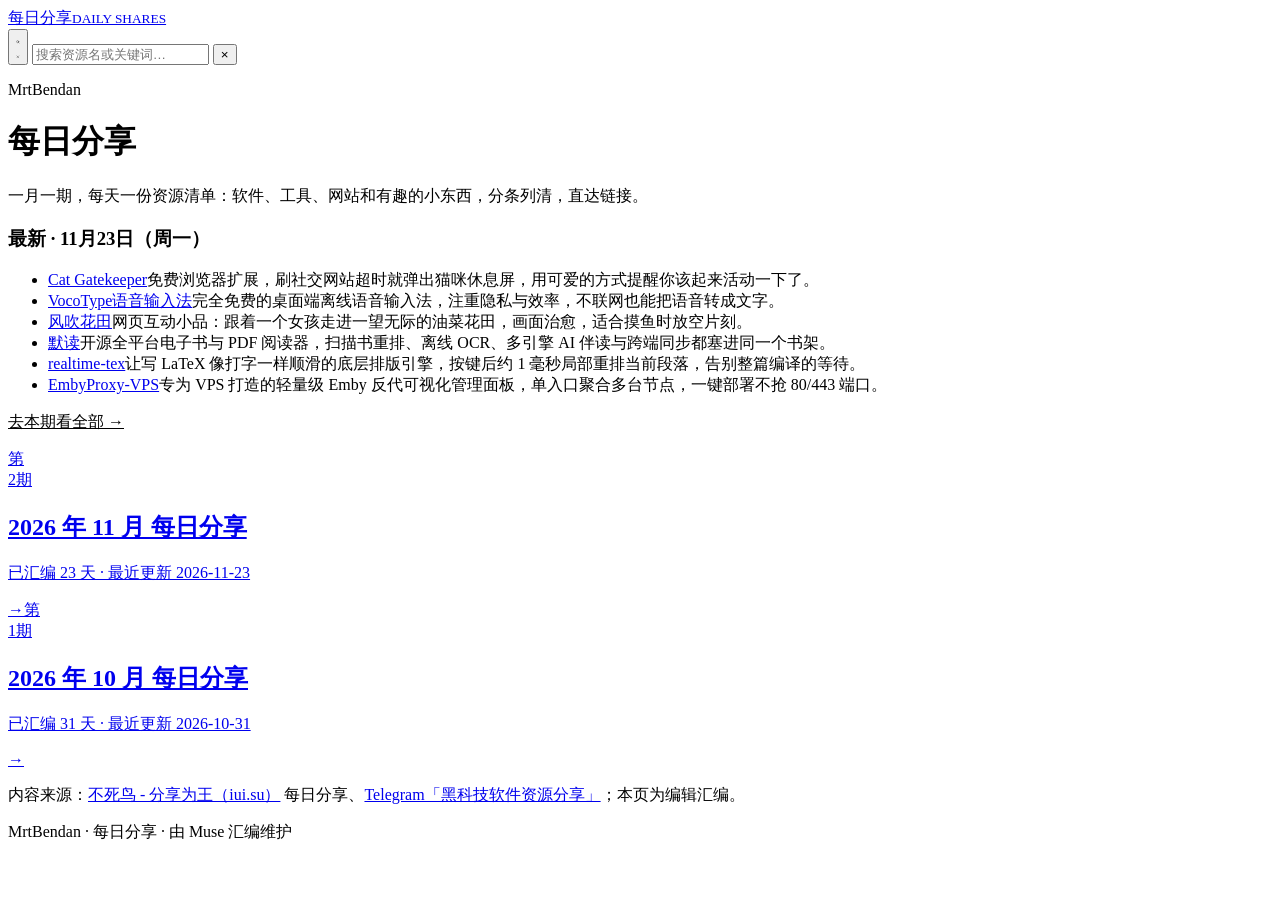
==== index.html @ 7287e479 "site: update index.html" ====
<!DOCTYPE html>
<html lang="zh-CN">
<head>
<meta charset="utf-8">
<meta name="viewport" content="width=device-width, initial-scale=1">
<title>MrtBendan · 每日分享</title>
<link rel="stylesheet" href="/style.css">
</head>
<body>
<header class="topbar">
  <a class="brand" href="/">每日分享<small>DAILY SHARES</small></a>
  
  <div class="searchbox" id="searchbox">
    <button class="search-btn" id="searchBtn" aria-label="搜索">
      <svg class="ic-search" viewBox="0 0 24 24" fill="none" stroke="currentColor" stroke-width="2.2" stroke-linecap="round"><circle cx="11" cy="11" r="7"/><path d="M20 20l-3.8-3.8"/></svg>
      <svg class="ic-close" viewBox="0 0 24 24" fill="none" stroke="currentColor" stroke-width="2.2" stroke-linecap="round"><path d="M6 6l12 12M18 6L6 18"/></svg>
    </button>
    <input id="searchInput" type="text" placeholder="搜索资源名或关键词…" autocomplete="off">
    <button class="search-clear" id="searchClear" aria-label="清空">×</button>
  </div>
  <div class="search-panel" id="searchPanel">
    <p class="search-meta" id="searchMeta"></p>
    <ul class="search-results" id="searchResults"></ul>
    <p class="search-empty" id="searchEmpty" style="display:none"></p>
  </div>

</header>
<main class="wrap">
  <p class="kicker">MrtBendan</p>
  <h1 class="title">每日分享</h1>
  <p class="sub">一月一期，每天一份资源清单：软件、工具、网站和有趣的小东西，分条列清，直达链接。</p>
  <section class="latest"><h3>最新 · 11月23日（周一）</h3><ul class="items"><li><a class="name" href="https://cat-gatekeeper.app/" target="_blank" rel="noopener">Cat Gatekeeper</a><span class="desc">免费浏览器扩展，刷社交网站超时就弹出猫咪休息屏，用可爱的方式提醒你该起来活动一下了。</span></li>
<li><a class="name" href="https://vocotype.com/" target="_blank" rel="noopener">VocoType语音输入法</a><span class="desc">完全免费的桌面端离线语音输入法，注重隐私与效率，不联网也能把语音转成文字。</span></li>
<li><a class="name" href="https://muselabs.co/meadow" target="_blank" rel="noopener">风吹花田</a><span class="desc">网页互动小品：跟着一个女孩走进一望无际的油菜花田，画面治愈，适合摸鱼时放空片刻。</span></li>
<li><a class="name" href="https://github.com/sobranie2406/modureader/releases" target="_blank" rel="noopener">默读</a><span class="desc">开源全平台电子书与 PDF 阅读器，扫描书重排、离线 OCR、多引擎 AI 伴读与跨端同步都塞进同一个书架。</span></li>
<li><a class="name" href="https://github.com/HenryXiaoYang/realtime-tex/releases" target="_blank" rel="noopener">realtime-tex</a><span class="desc">让写 LaTeX 像打字一样顺滑的底层排版引擎，按键后约 1 毫秒局部重排当前段落，告别整篇编译的等待。</span></li>
<li><a class="name" href="https://github.com/MakkaPakka518/EmbyProxy-VPS" target="_blank" rel="noopener">EmbyProxy-VPS</a><span class="desc">专为 VPS 打造的轻量级 Emby 反代可视化管理面板，单入口聚合多台节点，一键部署不抢 80/443 端口。</span></li></ul><p style="margin-top:12px"><a href="/2026-11.html#d20261123" style="color:var(--accent)">去本期看全部 →</a></p></section>
  <div class="issue-list"><a class="issue-card" href="/2026-11.html"><span class="issue-no">第<br>2期</span><span><h2>2026 年 11 月 每日分享</h2><p>已汇编 23 天 · 最近更新 2026-11-23</p></span><span class="go">→</span></a><a class="issue-card" href="/2026-10.html"><span class="issue-no">第<br>1期</span><span><h2>2026 年 10 月 每日分享</h2><p>已汇编 31 天 · 最近更新 2026-10-31</p></span><span class="go">→</span></a></div>
  <footer>
    <p>内容来源：<a href="https://iui.su/" target="_blank" rel="noopener">不死鸟 - 分享为王（iui.su）</a> 每日分享、<a href="https://t.me/kkaifenxiang" target="_blank" rel="noopener">Telegram「黑科技软件资源分享」</a>；本页为编辑汇编。</p>
    <p>MrtBendan · 每日分享 · 由 Muse 汇编维护</p>
  </footer>
</main>
<script src="/search.js" defer></script>
</body>
</html>
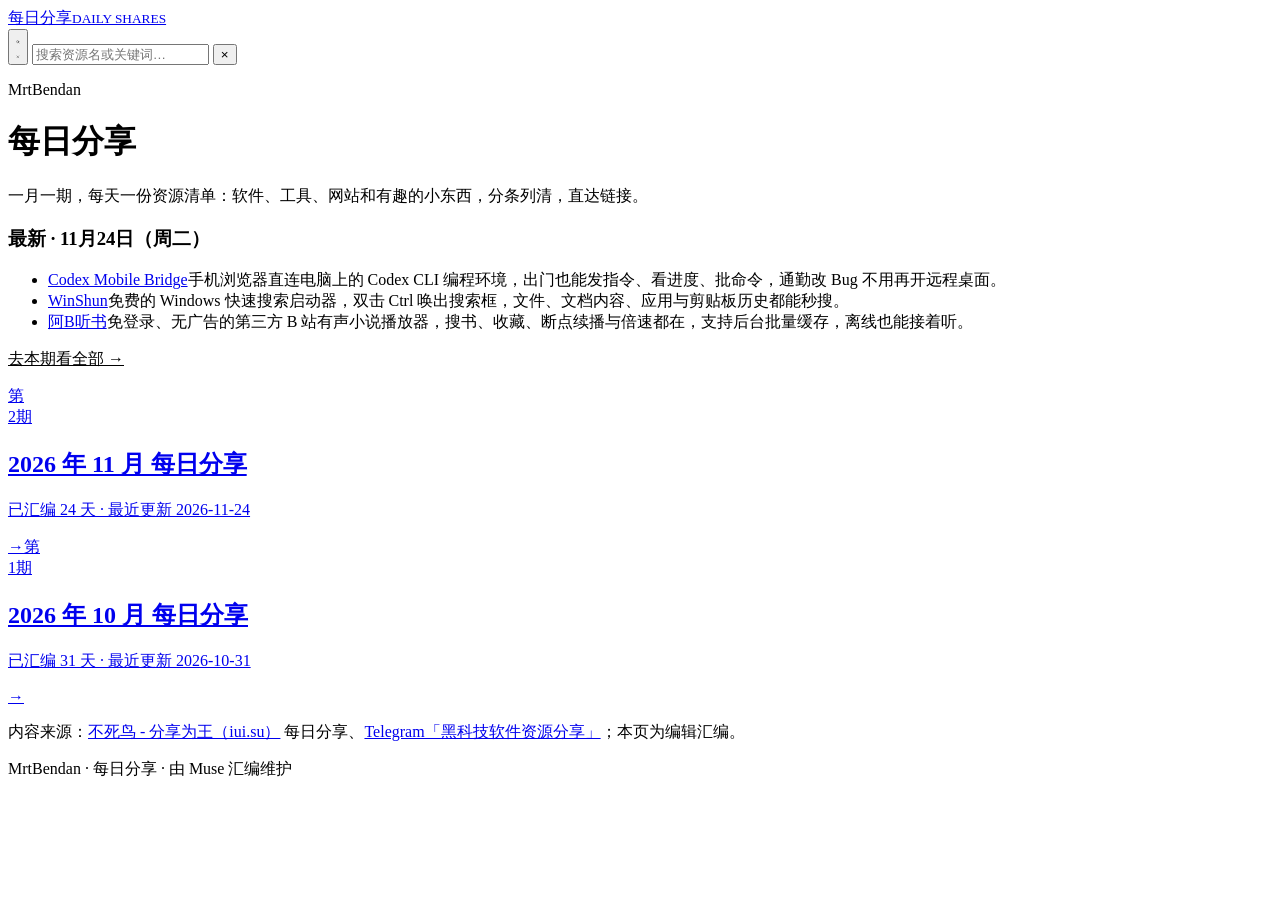
==== commit 4a876153: "site: update index.html" ====
--- a/index.html
+++ b/index.html
@@ -29,13 +29,10 @@
   <p class="kicker">MrtBendan</p>
   <h1 class="title">每日分享</h1>
   <p class="sub">一月一期，每天一份资源清单：软件、工具、网站和有趣的小东西，分条列清，直达链接。</p>
-  <section class="latest"><h3>最新 · 11月23日（周一）</h3><ul class="items"><li><a class="name" href="https://cat-gatekeeper.app/" target="_blank" rel="noopener">Cat Gatekeeper</a><span class="desc">免费浏览器扩展，刷社交网站超时就弹出猫咪休息屏，用可爱的方式提醒你该起来活动一下了。</span></li>
-<li><a class="name" href="https://vocotype.com/" target="_blank" rel="noopener">VocoType语音输入法</a><span class="desc">完全免费的桌面端离线语音输入法，注重隐私与效率，不联网也能把语音转成文字。</span></li>
-<li><a class="name" href="https://muselabs.co/meadow" target="_blank" rel="noopener">风吹花田</a><span class="desc">网页互动小品：跟着一个女孩走进一望无际的油菜花田，画面治愈，适合摸鱼时放空片刻。</span></li>
-<li><a class="name" href="https://github.com/sobranie2406/modureader/releases" target="_blank" rel="noopener">默读</a><span class="desc">开源全平台电子书与 PDF 阅读器，扫描书重排、离线 OCR、多引擎 AI 伴读与跨端同步都塞进同一个书架。</span></li>
-<li><a class="name" href="https://github.com/HenryXiaoYang/realtime-tex/releases" target="_blank" rel="noopener">realtime-tex</a><span class="desc">让写 LaTeX 像打字一样顺滑的底层排版引擎，按键后约 1 毫秒局部重排当前段落，告别整篇编译的等待。</span></li>
-<li><a class="name" href="https://github.com/MakkaPakka518/EmbyProxy-VPS" target="_blank" rel="noopener">EmbyProxy-VPS</a><span class="desc">专为 VPS 打造的轻量级 Emby 反代可视化管理面板，单入口聚合多台节点，一键部署不抢 80/443 端口。</span></li></ul><p style="margin-top:12px"><a href="/2026-11.html#d20261123" style="color:var(--accent)">去本期看全部 →</a></p></section>
-  <div class="issue-list"><a class="issue-card" href="/2026-11.html"><span class="issue-no">第<br>2期</span><span><h2>2026 年 11 月 每日分享</h2><p>已汇编 23 天 · 最近更新 2026-11-23</p></span><span class="go">→</span></a><a class="issue-card" href="/2026-10.html"><span class="issue-no">第<br>1期</span><span><h2>2026 年 10 月 每日分享</h2><p>已汇编 31 天 · 最近更新 2026-10-31</p></span><span class="go">→</span></a></div>
+  <section class="latest"><h3>最新 · 11月24日（周二）</h3><ul class="items"><li><a class="name" href="https://github.com/try2love/codex-mobile-bridge/releases" target="_blank" rel="noopener">Codex Mobile Bridge</a><span class="desc">手机浏览器直连电脑上的 Codex CLI 编程环境，出门也能发指令、看进度、批命令，通勤改 Bug 不用再开远程桌面。</span></li>
+<li><a class="name" href="https://github.com/LingCore/WinShun/releases" target="_blank" rel="noopener">WinShun</a><span class="desc">免费的 Windows 快速搜索启动器，双击 Ctrl 唤出搜索框，文件、文档内容、应用与剪贴板历史都能秒搜。</span></li>
+<li><a class="name" href="https://github.com/fengqiao57/abts/releases" target="_blank" rel="noopener">阿B听书</a><span class="desc">免登录、无广告的第三方 B 站有声小说播放器，搜书、收藏、断点续播与倍速都在，支持后台批量缓存，离线也能接着听。</span></li></ul><p style="margin-top:12px"><a href="/2026-11.html#d20261124" style="color:var(--accent)">去本期看全部 →</a></p></section>
+  <div class="issue-list"><a class="issue-card" href="/2026-11.html"><span class="issue-no">第<br>2期</span><span><h2>2026 年 11 月 每日分享</h2><p>已汇编 24 天 · 最近更新 2026-11-24</p></span><span class="go">→</span></a><a class="issue-card" href="/2026-10.html"><span class="issue-no">第<br>1期</span><span><h2>2026 年 10 月 每日分享</h2><p>已汇编 31 天 · 最近更新 2026-10-31</p></span><span class="go">→</span></a></div>
   <footer>
     <p>内容来源：<a href="https://iui.su/" target="_blank" rel="noopener">不死鸟 - 分享为王（iui.su）</a> 每日分享、<a href="https://t.me/kkaifenxiang" target="_blank" rel="noopener">Telegram「黑科技软件资源分享」</a>；本页为编辑汇编。</p>
     <p>MrtBendan · 每日分享 · 由 Muse 汇编维护</p>
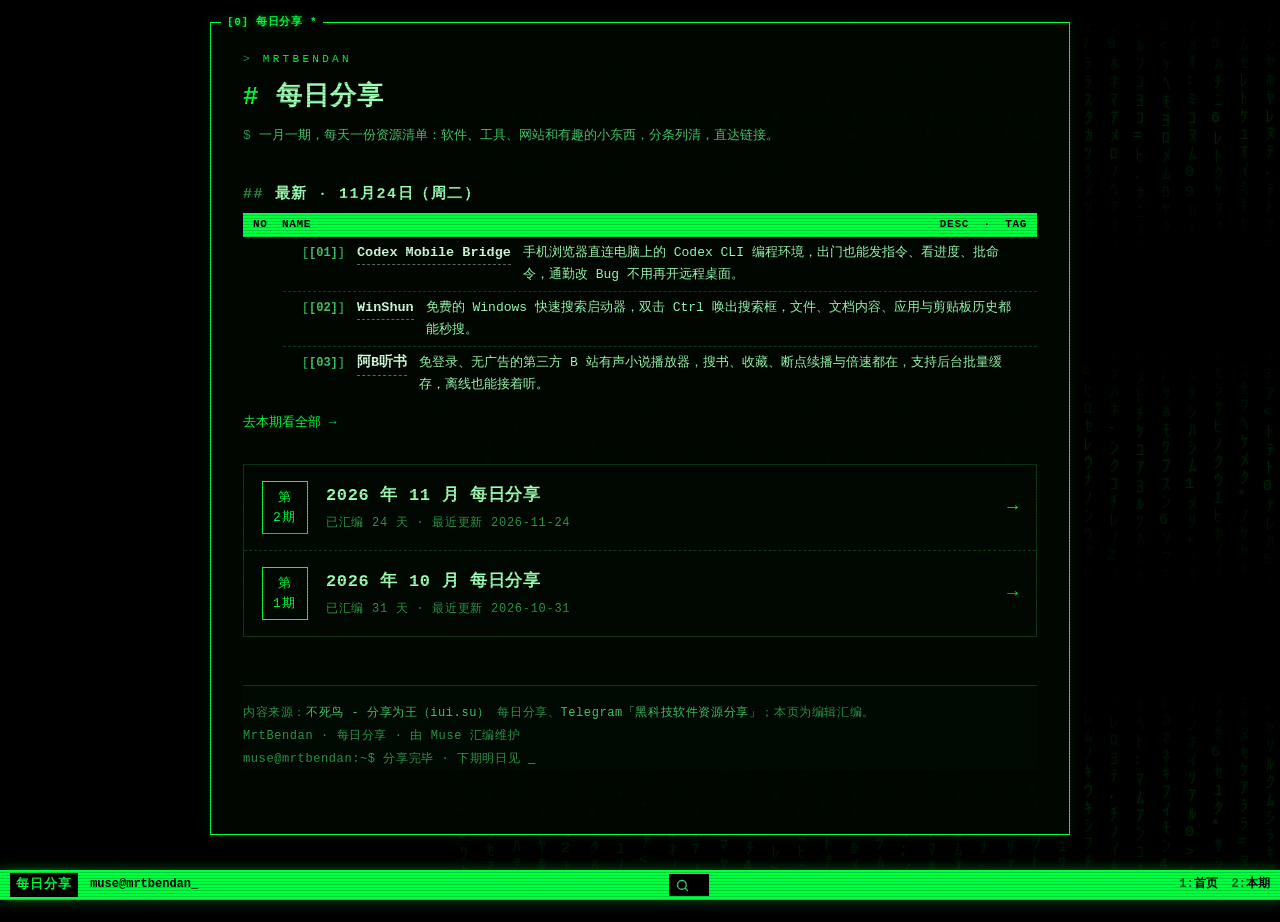
==== commit f20cdf5d: "site: update index.html" ====
--- a/index.html
+++ b/index.html
@@ -8,7 +8,8 @@
 </head>
 <body>
 <header class="topbar">
-  <a class="brand" href="/">每日分享<small>DAILY SHARES</small></a>
+  <a class="brand" href="/">每日分享</a>
+  <span class="who">muse@mrtbendan<i class="cursor">_</i></span>
   
   <div class="searchbox" id="searchbox">
     <button class="search-btn" id="searchBtn" aria-label="搜索">
@@ -24,18 +25,20 @@
     <p class="search-empty" id="searchEmpty" style="display:none"></p>
   </div>
 
+  <nav class="wins"><a href="/"><span class="n">1:</span>首页</a><a href="/2026-11.html"><span class="n">2:</span>本期</a></nav>
 </header>
 <main class="wrap">
   <p class="kicker">MrtBendan</p>
   <h1 class="title">每日分享</h1>
   <p class="sub">一月一期，每天一份资源清单：软件、工具、网站和有趣的小东西，分条列清，直达链接。</p>
-  <section class="latest"><h3>最新 · 11月24日（周二）</h3><ul class="items"><li><a class="name" href="https://github.com/try2love/codex-mobile-bridge/releases" target="_blank" rel="noopener">Codex Mobile Bridge</a><span class="desc">手机浏览器直连电脑上的 Codex CLI 编程环境，出门也能发指令、看进度、批命令，通勤改 Bug 不用再开远程桌面。</span></li>
-<li><a class="name" href="https://github.com/LingCore/WinShun/releases" target="_blank" rel="noopener">WinShun</a><span class="desc">免费的 Windows 快速搜索启动器，双击 Ctrl 唤出搜索框，文件、文档内容、应用与剪贴板历史都能秒搜。</span></li>
-<li><a class="name" href="https://github.com/fengqiao57/abts/releases" target="_blank" rel="noopener">阿B听书</a><span class="desc">免登录、无广告的第三方 B 站有声小说播放器，搜书、收藏、断点续播与倍速都在，支持后台批量缓存，离线也能接着听。</span></li></ul><p style="margin-top:12px"><a href="/2026-11.html#d20261124" style="color:var(--accent)">去本期看全部 →</a></p></section>
+  <section class="latest"><h3>最新 · 11月24日（周二）</h3><div class="items-head"><span>NO&nbsp;&nbsp;NAME</span><span>DESC&nbsp;&nbsp;·&nbsp;&nbsp;TAG</span></div><ul class="items"><li><span class="idx">[01]</span><span class="cell"><a class="name" href="https://github.com/try2love/codex-mobile-bridge/releases" target="_blank" rel="noopener">Codex Mobile Bridge</a><span class="desc">手机浏览器直连电脑上的 Codex CLI 编程环境，出门也能发指令、看进度、批命令，通勤改 Bug 不用再开远程桌面。</span></span></li>
+<li><span class="idx">[02]</span><span class="cell"><a class="name" href="https://github.com/LingCore/WinShun/releases" target="_blank" rel="noopener">WinShun</a><span class="desc">免费的 Windows 快速搜索启动器，双击 Ctrl 唤出搜索框，文件、文档内容、应用与剪贴板历史都能秒搜。</span></span></li>
+<li><span class="idx">[03]</span><span class="cell"><a class="name" href="https://github.com/fengqiao57/abts/releases" target="_blank" rel="noopener">阿B听书</a><span class="desc">免登录、无广告的第三方 B 站有声小说播放器，搜书、收藏、断点续播与倍速都在，支持后台批量缓存，离线也能接着听。</span></span></li></ul><p style="margin-top:12px"><a href="/2026-11.html#d20261124" style="color:var(--accent)">去本期看全部 →</a></p></section>
   <div class="issue-list"><a class="issue-card" href="/2026-11.html"><span class="issue-no">第<br>2期</span><span><h2>2026 年 11 月 每日分享</h2><p>已汇编 24 天 · 最近更新 2026-11-24</p></span><span class="go">→</span></a><a class="issue-card" href="/2026-10.html"><span class="issue-no">第<br>1期</span><span><h2>2026 年 10 月 每日分享</h2><p>已汇编 31 天 · 最近更新 2026-10-31</p></span><span class="go">→</span></a></div>
   <footer>
     <p>内容来源：<a href="https://iui.su/" target="_blank" rel="noopener">不死鸟 - 分享为王（iui.su）</a> 每日分享、<a href="https://t.me/kkaifenxiang" target="_blank" rel="noopener">Telegram「黑科技软件资源分享」</a>；本页为编辑汇编。</p>
     <p>MrtBendan · 每日分享 · 由 Muse 汇编维护</p>
+    <p class="logline">muse@mrtbendan:~$ 分享完毕 · 下期明日见 <i class="cursor">_</i></p>
   </footer>
 </main>
 <script src="/search.js" defer></script>
--- a/style.css
+++ b/style.css
@@ -0,0 +1,257 @@
+/* MrtBendan 每日分享 · Matrix TUI 风格
+   2026-11-24 改版。灵感来源：V2EX Theme Hub 的 Matrix TUI 主题（greycodee, v1.0.0）——
+   纯黑画布、单色磷光绿、纯 CSS 数字雨、htop 式单行列表、tmux 窗格与底部状态栏。
+   本文件为本站原创重写，仅复用其配色与表现手法；旧版样式备份在 backups/style-before-matrix-20261124.css。 */
+:root{
+  color-scheme:dark;
+  --mono:"JetBrains Mono","Cascadia Mono","SF Mono","Fira Code",Menlo,Consolas,
+    "Sarasa Mono SC","Noto Sans Mono CJK SC","PingFang SC","Hiragino Sans GB","Microsoft YaHei",monospace;
+  --canvas:#000000; --surface:rgba(0,8,2,.9); --fill:#021208; --hover:#04230e;
+  --line:#0c3a19; --control:#17692f; --pane:#0f5a26;
+  --ink:#9dffb4; --muted:#45c86a; --dim:#2c9a4c; --accent:#00ff41;
+  --cyan:#d4ffdf; --magenta:#39e75f; --red:#b6ffc8; --on-accent:#000000;
+  --solid:#000a03; --glow:0 0 6px rgba(0,255,65,.55); --radius:0;
+}
+*{margin:0;box-sizing:border-box}
+html{scroll-behavior:smooth;background:#000}
+body{
+  font-family:var(--mono); font-size:13px; line-height:1.6; color:var(--ink);
+  font-variant-ligatures:none; -webkit-font-smoothing:antialiased;
+  background:transparent; min-height:100vh; padding-bottom:34px;
+}
+body :is(input,textarea,select,button){font-family:var(--mono)}
+a{color:var(--ink);text-decoration:none}
+a:hover{color:var(--accent)}
+::selection{background:var(--accent);color:var(--on-accent)}
+::-webkit-scrollbar{width:10px;height:10px}
+::-webkit-scrollbar-track{background:#000}
+::-webkit-scrollbar-thumb{background:var(--control)}
+*{scrollbar-color:var(--control) #000}
+
+/* —— 数字雨：固定字形场 + 下落的亮度遮罩（纯 CSS）—— */
+html::before{
+  content:"ﾝｱｼﾔﾎﾔﾚﾇﾃ.ﾃﾄｱ=8ｿﾕﾊﾎｷ3ｱ<ﾄﾃﾄ0ﾅﾚﾊ5ﾖｾﾆ<ﾇﾈｴ+ﾔﾘﾙｸﾑｼﾗｷﾌﾛﾎｽﾑｾﾚﾄｹﾕｵｲﾐｷﾔｼｵﾄﾁﾛ:ﾅｺﾓﾌﾍｹﾒﾀ*ﾉｹﾔｻ7ｴﾕﾛﾕﾎﾖｹﾇｾｹｱﾗﾗ=ﾇｳﾇﾔ5ﾊﾁﾆ6ﾚﾄｸｹﾇﾀｲﾚﾎﾌﾐｺｵｾｼｻﾋﾉｸｳｴﾋｶｲｲﾖﾚ+ｺｵﾔｶﾀｻ6ｾﾕﾀ*ｻｼｲｼﾅﾒｵ:ﾐｺﾇﾑ09ﾊｷﾄ+ﾗﾖﾓｵｸｼﾅｼﾊｼﾑ1ﾒﾘ+ﾉｻﾅﾛｿﾝ0ｲﾓﾝﾈｲﾘｱﾙ0>ｷﾌﾀ5<ｹﾍﾓﾖﾛﾒﾑﾛﾔﾀﾘ-ﾐﾄﾒｶﾚ;ｻﾎﾓﾜﾌｽﾝ6ｿﾌﾖｵｳﾄｲﾃﾅﾚｶﾈﾈｷﾌｲﾓﾝ4ﾄﾜ+ﾙｿｺﾖｺ=ﾋ.ﾈﾆﾊﾀﾓﾗﾗ+ｸ>ﾒﾄﾁｹｺｱﾖﾙﾂﾊ:ﾀﾚｾ5ｹｷﾔｾﾍﾄ:ﾏﾑｱﾝｺﾈﾖﾗﾆ9ﾎﾈﾏｱﾒﾛﾉﾍｱｶｺﾐ>ﾁ;ﾒﾎｹﾊﾈ-ﾝｸｺﾁﾚﾉZﾒﾃｽｶｼ.ﾖﾐﾚﾛﾖﾃ.ﾁﾉｲﾎﾚｵﾓ7ﾗﾗｽﾀｶﾂﾗﾒﾂﾌｹﾛﾃﾁﾑﾀﾚ8ﾋﾛｾﾚｳﾅﾉﾝｳﾀﾚ:ﾉｻ8ﾝｸﾋﾚﾑﾉｷｳｷｼﾌﾁﾌﾓﾃｿﾝ<ｵﾀｽｳｻﾉﾊ3ﾍﾚﾘｷｻﾒﾎ7ｶﾇ6ﾂ>ﾛﾅﾊﾑﾓﾛﾕﾏｼｵﾊﾙﾈﾝﾀﾝﾇﾘﾕﾊﾕﾜｽﾂﾑﾗﾅｸ4ﾁﾎｹﾗﾃﾃﾌﾛﾎﾎﾙﾍﾒｿ1ﾄﾝﾛﾗﾊｺﾆﾅｳｽｸﾁﾍﾉﾕﾂﾉﾝﾂｸZﾝ8ｵﾔｿﾄﾓﾜﾃﾐﾅｹｶｷ5ｶﾆﾋﾅｺｶﾑｹｼﾀﾓﾇｹｵﾐﾖﾇ9<ﾑﾆ74ｵﾑﾕｿﾏﾂﾄｱｻｸﾖ7ｳｶﾘﾘｱｽﾋｸﾇﾑ9ﾈﾕﾘｹｺﾎﾔﾛｸｷｽ36ｾﾘ*ｸﾈﾖﾙﾒﾈﾉﾇﾝﾁﾜｴﾚZﾂﾈﾎｽﾗﾋﾎ7ｳﾃﾊﾅ-ｺﾝﾙﾘﾛﾜﾝﾑｷﾇｳ*ｸﾁｵ;ｺｼ+ﾋｾﾐZ-ﾓﾏｻｺｹﾍﾊｾｶ0ｱﾗﾎｲ:ﾗｾｵｽﾄｷﾝﾕﾑｵﾏﾑﾉｺｽﾘｾﾃ8ﾃｱﾏﾏﾒﾏ5ﾙﾊ-ﾓﾂﾘﾏﾁﾎﾗﾍ>ﾌﾇｶｷﾍﾜﾔｲﾅﾏ>+ﾀﾄｺ7ﾉﾍﾄﾏﾎﾅｶﾅｾｱ=ﾕﾓﾒ3+ｿﾑｳｶﾈﾝﾋﾃｾﾉｹ55ﾖﾎｳｶﾀｺﾖｷﾏ7ﾓｱﾙｵﾆﾐﾃﾁﾜ*ﾝﾀﾈ;ｲﾖｹﾎﾔﾗﾕ+ｺｹﾉﾈﾏ1ﾅﾌ7ﾎﾑｽﾛﾒﾐﾒﾋﾗｳﾆﾗｸﾐﾈﾇﾄｺﾏﾘﾓﾒﾎﾉﾚｵｼ=ﾊﾕﾅﾂﾑﾑｵ7ｴﾁﾋﾜﾏ65ﾓﾉｿﾙｻﾑ5ﾕﾄﾜﾆｷﾗｿｾﾅﾈｱﾐｹﾙ*ﾑﾎﾁﾖﾔ5ｿﾘﾉｿﾖﾙﾎﾈｺﾙﾒｼﾀ+ｷｷﾄｵﾊｶﾐﾐﾋﾂｻｻｼﾚﾘｵﾔﾑﾘﾏｽﾗﾊﾓﾚﾂｾﾑﾅﾁﾜｷ*>ﾆﾉｼﾄﾋﾅﾓﾜ5ﾌﾄｱﾝ7ﾍﾘ17ｹﾇﾁｳｲｵﾄﾃﾌｷﾙﾘﾔﾚﾈｳﾌｱｹｶﾂﾌﾂｶﾌﾂ8ﾘZﾚﾈ-ﾚｲｼ-ﾍｾﾆZﾆﾋﾆﾜﾚ6ﾊｵｹﾕﾎｼﾑﾗ=ﾙﾋﾇｼﾉﾄｶﾝﾜ=ﾒﾌｾ1ﾒﾒ=ﾆﾘﾏﾃﾔﾁｼﾜﾖﾂ5ｺｵﾌﾆﾙ-.ﾚ>ﾙﾖﾑｾﾁﾅｺﾕﾌ=ﾆｺｻｱｴﾊｲﾎ*<ﾈｿﾒﾈﾔﾊﾘﾝﾑﾓ3ﾌﾕﾃｵ5ﾋﾆﾛｷﾑﾝﾐZﾑﾂﾔﾁ4ｲﾐｸﾅﾜﾈｹﾂｹﾗｽﾚｼﾚﾍﾄｺﾏﾔｼｴﾀﾏﾛﾆﾙ<=ﾊﾇﾓｳﾈﾁｺｵﾖ9ﾖﾅ.ﾂ-ｻｾｴﾄﾏﾔ:ﾏﾙﾒﾔｴ2ﾊﾉﾋﾝｳ;ﾏｶｳ;ﾄﾚﾌ3ﾉｶｵﾌﾊﾔﾂｸﾋﾗﾇﾙ*ｻ;ｳｱ5ｶｸﾏﾖﾚｿﾄﾇ7ﾙ2ﾂｵﾝﾀｸｹﾉﾉﾗﾚﾑ4ｻﾔﾝ1ｾｷ-ﾘﾛﾋ+ｿｷｽﾃｿﾛｵﾂﾜﾝﾕ1ﾜｹﾑ9ｴ7ﾍｽﾛﾜﾛﾈｿﾋﾜﾉﾘﾁﾎﾙｿｺｺﾚｽｺﾒｲﾅﾈﾍﾏﾍﾋｸﾌｴｸｻﾗﾜｶｿﾈｱﾂﾂｹｱｸ;ﾎﾘｹﾒﾋﾑ1+ﾘﾅ<ﾆｶﾉﾔｺﾃﾗﾐﾆﾔﾘﾝﾖｽﾋﾏｱｲｸﾒｶﾜｹ:3ｸﾀ<ｺﾌﾗﾅﾒｴﾌ<ﾁｿｻﾋｸｹ8ﾆﾙ=ﾚﾕﾉｷﾘﾅｵﾜｲ2ﾊｺﾌ1ﾑﾍﾓｶｴﾌﾙﾑﾗﾜｽｿﾖﾓﾙﾏﾔﾓﾇｹｷﾚｱﾍｹｿﾌﾎﾍZ*.ﾌﾕ0ﾏﾀﾊﾈｺﾐ-ﾗﾎﾛ<ｾﾊﾅｻｷｲZﾒｿﾎﾚｶｿﾇﾊ<Zﾘﾘｼﾉｷﾖﾑﾌ8ﾄﾊﾈｻﾈｹﾓﾄｶﾉｿﾕﾋ2ﾄｵﾝｺｵﾐﾕﾊﾋﾖﾓ>ｸｴｻﾈｵ3ﾐﾔﾚｽﾁﾃﾖﾐ;ﾒ=ﾕﾎｾﾀﾛﾆ;ﾗﾌﾊﾏﾑﾁｿｱｸﾌｵﾚﾔﾙﾓﾅﾈﾏｷﾚｶ4ﾃｳﾌ-ﾗﾌﾗｺﾊ1ﾊﾔﾎﾁﾉｼﾙｿﾂﾜﾆﾖｴｳﾕﾆﾈﾎﾑﾖﾕｳﾏ.:ｱﾁﾖﾋﾊﾀﾙｾﾈ9ﾙｴﾘｼｻﾙﾅｳﾏ43ﾓﾂﾏﾄﾎﾔﾒﾜﾜﾉﾎ0ﾀｼｸｽｸｴﾚｶﾍｴﾋﾛｹ*3ｹ-ﾎｽｳｾﾏﾅ>ﾚﾎｵﾍﾌ.ﾛﾁﾗ7ﾔﾀｵﾑﾛｴｸｾﾆﾝｾｶｷ*ﾆﾒﾅｷｺﾁﾀｿﾌﾐ50ｵﾏﾝﾗｺ7ﾅ*9ﾜｾ+ｳﾗZｶﾗ8ｷﾂﾕｻﾇﾎﾗﾎ8ｶﾗｳﾆｾﾕﾄﾀﾗﾐﾇｲﾘﾘｸｻｿ";
+  position:fixed; inset:0; z-index:0; pointer-events:none; overflow:hidden;
+  writing-mode:vertical-rl; text-orientation:upright; word-break:break-all;
+  font:15px/26px var(--mono); letter-spacing:3px;
+  color:#00ff41; opacity:.16; text-shadow:0 0 4px rgba(0,255,65,.8);
+  -webkit-mask-image:repeating-linear-gradient(180deg,transparent 0,#000 120px,transparent 260px,transparent 340px);
+  mask-image:repeating-linear-gradient(180deg,transparent 0,#000 120px,transparent 260px,transparent 340px);
+  -webkit-mask-size:100% 340px; mask-size:100% 340px;
+  animation:vt-rain 6s linear infinite;
+}
+/* —— CRT 扫描线，盖在所有内容之上 —— */
+html::after{
+  content:""; position:fixed; inset:0; z-index:9999; pointer-events:none;
+  background:repeating-linear-gradient(0deg,rgba(0,0,0,.18) 0 1px,transparent 1px 3px);
+}
+@keyframes vt-rain{
+  from{-webkit-mask-position:0 0;mask-position:0 0}
+  to{-webkit-mask-position:0 340px;mask-position:0 340px}
+}
+@keyframes vt-blink{50%{opacity:0}}
+.cursor{font-style:normal;animation:vt-blink 1s steps(1) infinite}
+
+/* —— 底部状态栏（tmux status line）—— */
+.topbar{
+  position:fixed; left:0; right:0; bottom:0; z-index:50; height:30px;
+  display:grid; grid-template-columns:auto auto 1fr auto; align-items:center; gap:12px;
+  padding:0 10px; background:var(--accent); color:#000;
+  box-shadow:0 0 14px rgba(0,255,65,.35); font-size:12px;
+}
+.brand{
+  background:#000; color:var(--accent); font-weight:700; font-size:13px;
+  letter-spacing:.08em; padding:2px 6px; text-decoration:none; box-shadow:var(--glow); white-space:nowrap;
+}
+.brand:hover{color:var(--accent)}
+.who{color:#000;font-weight:700;white-space:nowrap}
+.who .cursor{color:#000}
+.wins{display:flex;gap:14px}
+.wins a{color:#000;font-weight:700;text-decoration:none;white-space:nowrap}
+.wins a .n{opacity:.6}
+.wins a:hover{background:#000;color:var(--accent)}
+
+/* —— 主窗格 [0] —— */
+.wrap{
+  position:relative; z-index:1; max-width:860px; margin:22px auto 0;
+  padding:28px clamp(16px,4vw,32px) 64px;
+  border:1px solid var(--accent); background:var(--surface);
+  box-shadow:0 0 12px rgba(0,255,65,.12);
+}
+.wrap::before{
+  content:"[0] 每日分享 *"; position:absolute; top:-1px; left:10px; transform:translateY(-50%);
+  background:#000; padding:0 6px; color:var(--accent); font-weight:700;
+  font-size:11px; line-height:16px; letter-spacing:.06em; text-shadow:var(--glow);
+}
+.kicker{font-size:11px;letter-spacing:.3em;color:var(--accent);text-transform:uppercase}
+.kicker::before{content:"> ";color:var(--dim)}
+h1.title{
+  font-family:var(--mono); font-size:26px; line-height:1.3; font-weight:700;
+  letter-spacing:.04em; margin:12px 0 10px; color:var(--ink);
+}
+h1.title::before{content:"# ";color:var(--accent)}
+.sub{color:var(--muted);font-size:13px;line-height:1.9}
+.sub::before{content:"$ ";color:var(--dim)}
+.about{
+  margin:26px 0 8px; padding:14px 16px; border:1px solid var(--line); border-left:2px solid var(--accent);
+  border-radius:var(--radius); background:var(--fill); color:var(--ink); font-size:13px; line-height:1.9;
+}
+.about b{color:var(--accent)}
+
+/* —— 期卡（首页）—— */
+.issue-list{display:grid;gap:0;margin-top:30px;border:1px solid var(--line)}
+.issue-card{
+  display:flex;align-items:center;gap:18px;padding:16px 18px;
+  border-bottom:1px dashed var(--line); background:var(--surface); text-decoration:none;
+  transition:background .08s steps(2),border-color .08s steps(2);
+}
+.issue-card:last-child{border-bottom:0}
+.issue-card:hover{background:var(--hover);border-bottom-color:var(--accent)}
+.issue-no{
+  flex:none; font-size:13px; color:var(--accent); border:1px solid var(--accent);
+  border-radius:var(--radius); padding:6px 10px; letter-spacing:.12em; text-align:center; line-height:1.5;
+}
+.issue-card h2{font-family:var(--mono);font-size:17px;letter-spacing:.04em;color:var(--ink)}
+.issue-card p{color:var(--dim);font-size:12px;margin-top:4px;letter-spacing:.06em}
+.issue-card .go{margin-left:auto;color:var(--accent);font-size:18px;flex:none}
+
+/* —— 日期索引 chips —— */
+.dayindex{display:flex;flex-wrap:wrap;gap:7px;margin:24px 0 4px}
+.dayindex a{
+  font-size:12px; padding:3px 8px; border:1px solid var(--line); border-radius:var(--radius);
+  background:var(--fill); color:var(--muted); text-decoration:none;
+  transition:background .08s steps(2),color .08s steps(2);
+}
+.dayindex a:hover{background:var(--accent);color:#000;font-weight:700}
+
+/* —— 日期窗格 —— */
+.day{margin-top:34px;scroll-margin-top:20px;border:1px solid var(--line);background:rgba(0,8,2,.9)}
+.day h2{
+  font-family:var(--mono); font-size:15px; letter-spacing:.06em; font-weight:700;
+  background:var(--fill); border-bottom:1px solid var(--line); padding:8px 12px;
+  display:flex; align-items:baseline; gap:12px; color:var(--ink);
+}
+.day h2::before{content:"## ";color:var(--dim)}
+.day h2 .dow{font-size:12px;color:var(--dim);letter-spacing:.2em}
+.day:target{animation:dayflash 1.8s ease-out}
+@keyframes dayflash{0%{background:rgba(0,255,65,.14)}100%{background:transparent}}
+
+/* —— htop 式单行列表 —— */
+.items-head{
+  display:flex;justify-content:space-between;gap:12px;
+  padding:3px 10px; background:var(--accent); color:#000;
+  font-size:11px; font-weight:700; letter-spacing:.06em;
+}
+.items{list-style:none}
+.items li{
+  display:grid; grid-template-columns:52px 1fr auto; gap:12px; align-items:baseline;
+  padding:5px 10px; border-bottom:1px dashed var(--line); background:transparent;
+  transition:background .08s steps(2);
+}
+.items li:last-child{border-bottom:0}
+.items li:hover{background:var(--hover);box-shadow:inset 2px 0 0 var(--accent)}
+.idx{color:var(--muted);font-weight:700;font-size:12px;min-width:4ch;text-align:right}
+.idx::before{content:"[";color:var(--dim)}
+.idx::after{content:"]";color:var(--dim)}
+.items li:hover .idx{color:var(--accent)}
+.cell{display:flex;gap:12px;align-items:baseline;flex-wrap:wrap;min-width:0}
+.items a.name{
+  flex:none; font-weight:700; font-size:13.5px; color:var(--cyan); text-decoration:none;
+  border-bottom:1px dashed rgba(212,255,223,.4); padding-bottom:1px;
+}
+.items a.name:hover{color:var(--accent)}
+.items a.name:visited{color:var(--dim)}
+.items .desc{flex:1;min-width:200px;color:var(--ink);font-size:13px;line-height:1.7}
+.items .tag{
+  flex:none; font-size:11px; letter-spacing:.1em; padding:0 4px;
+  border:1px solid currentColor; border-radius:var(--radius);
+  background:transparent; color:var(--magenta);
+}
+.items .tag:hover{background:var(--accent);color:#000}
+.items .tag.ad{color:var(--red)}
+
+/* —— 最新一条（首页）—— */
+.latest{margin-top:34px}
+.latest h3{font-family:var(--mono);font-size:15px;letter-spacing:.1em;margin-bottom:6px;color:var(--ink)}
+.latest h3::before{content:"## ";color:var(--dim)}
+.latest p a{color:var(--accent)}
+
+/* —— 页脚日志窗格 —— */
+footer{
+  margin-top:48px; padding:16px 0 0; border-top:1px solid var(--line);
+  background:var(--solid); color:var(--dim); font-size:12px; line-height:1.9; letter-spacing:.05em;
+}
+footer a{color:var(--muted)}
+footer a:hover{color:var(--accent)}
+.logline{color:var(--dim)}
+.logline .cursor{color:var(--accent)}
+
+/* —— 搜索：状态栏里的黑色输入框，结果向上弹出 —— */
+.searchbox{
+  position:relative; display:flex; align-items:center; height:22px; width:40px; flex:none;
+  justify-self:center; border:1px solid #000; border-radius:var(--radius);
+  background:#000; overflow:hidden;
+  transition:width .32s cubic-bezier(.22,.8,.28,1),border-color .25s,background .25s;
+}
+.searchbox.open{width:min(400px,58vw);border-color:#000;background:#000}
+.search-btn{
+  flex:none; width:26px; height:22px; border:0; background:transparent; color:var(--muted);
+  cursor:pointer; display:grid; place-items:center; position:relative;
+}
+.search-btn svg{position:absolute;width:15px;height:15px;transition:opacity .22s,transform .3s cubic-bezier(.22,.8,.28,1)}
+.search-btn .ic-close{opacity:0;transform:rotate(-70deg) scale(.6)}
+.searchbox.open .search-btn .ic-search{opacity:0;transform:rotate(70deg) scale(.6)}
+.searchbox.open .search-btn .ic-close{opacity:1;transform:rotate(0) scale(1)}
+.searchbox input{
+  flex:1; min-width:0; border:0; outline:0; background:transparent; color:var(--ink);
+  font-size:13px; caret-color:var(--accent); opacity:0; transition:opacity .2s ease .08s; padding-right:4px;
+}
+.searchbox.open input{opacity:1}
+.searchbox input::placeholder{color:var(--dim)}
+.search-clear{
+  flex:none; width:20px; height:20px; margin-right:4px; border:0; border-radius:50%; cursor:pointer;
+  background:var(--fill); color:var(--muted); font-size:13px; line-height:1; display:none;
+}
+.searchbox.has-text .search-clear{display:block}
+.search-panel{
+  position:absolute; left:0; right:0; bottom:100%; top:auto; padding:10px clamp(12px,3vw,32px) 14px;
+  background:var(--surface); border:1px solid var(--line); border-bottom:0;
+  opacity:0; transform:translateY(6px); pointer-events:none;
+  transition:opacity .22s ease,transform .28s cubic-bezier(.22,.8,.28,1);
+  max-height:min(66vh,540px); overflow:auto;
+}
+.search-panel.show{opacity:1;transform:translateY(0);pointer-events:auto}
+.search-meta{max-width:860px;margin:2px auto 8px;color:var(--dim);font-size:12px;letter-spacing:.12em}
+.search-results{max-width:860px;margin:0 auto;list-style:none;display:grid;gap:0}
+.search-results a{
+  display:flex; gap:12px; align-items:baseline; padding:8px 12px; border:1px solid var(--line);
+  border-bottom:0; border-radius:var(--radius); background:var(--surface); text-decoration:none;
+  transition:background .08s steps(2),border-color .08s steps(2);
+}
+.search-results li:last-child a{border-bottom:1px solid var(--line)}
+.search-results a:hover{background:var(--hover);border-color:var(--accent)}
+.search-results .rname{flex:none;font-weight:700;color:var(--cyan);font-size:13px}
+.search-results .rname mark{background:var(--accent);color:#000;border-radius:0;padding:0 1px}
+.search-results .rdesc{color:var(--ink);font-size:13px;line-height:1.7;overflow:hidden;display:-webkit-box;-webkit-line-clamp:2;-webkit-box-orient:vertical}
+.search-results .rdate{flex:none;color:var(--dim);font-size:12px;letter-spacing:.08em}
+.search-empty{max-width:860px;margin:6px auto;color:var(--ink);font-size:13px;padding:10px 2px}
+
+@media (max-width:900px){
+  .who{display:none}
+}
+@media (max-width:560px){
+  .wins{display:none}
+  .items-head{display:none}
+  .items li{grid-template-columns:1fr auto}
+  .idx{display:none}
+  .searchbox.open{width:calc(100vw - 130px)}
+  h1.title{font-size:22px}
+  .issue-card{gap:12px;padding:14px}
+}
+@media (prefers-reduced-motion:reduce){
+  html::before{animation:none}
+  .cursor{animation:none}
+  .searchbox,.search-panel,.search-btn svg{transition:none}
+  .day:target{animation:none}
+  html{scroll-behavior:auto}
+}
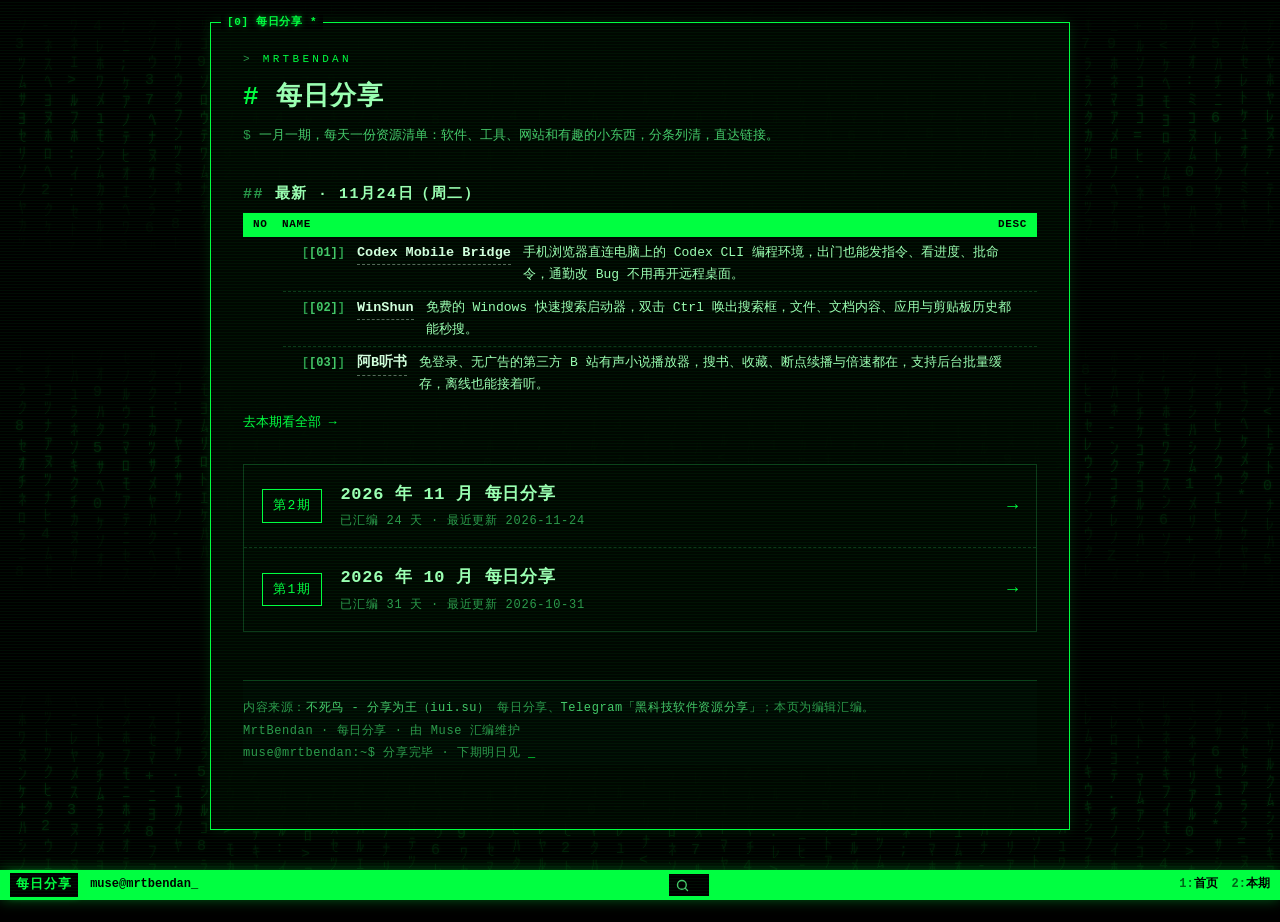
==== commit 5f8156f2: "site: update index.html" ====
--- a/index.html
+++ b/index.html
@@ -31,10 +31,10 @@
   <p class="kicker">MrtBendan</p>
   <h1 class="title">每日分享</h1>
   <p class="sub">一月一期，每天一份资源清单：软件、工具、网站和有趣的小东西，分条列清，直达链接。</p>
-  <section class="latest"><h3>最新 · 11月24日（周二）</h3><div class="items-head"><span>NO&nbsp;&nbsp;NAME</span><span>DESC&nbsp;&nbsp;·&nbsp;&nbsp;TAG</span></div><ul class="items"><li><span class="idx">[01]</span><span class="cell"><a class="name" href="https://github.com/try2love/codex-mobile-bridge/releases" target="_blank" rel="noopener">Codex Mobile Bridge</a><span class="desc">手机浏览器直连电脑上的 Codex CLI 编程环境，出门也能发指令、看进度、批命令，通勤改 Bug 不用再开远程桌面。</span></span></li>
+  <section class="latest"><h3>最新 · 11月24日（周二）</h3><div class="items-head"><span>NO&nbsp;&nbsp;NAME</span><span>DESC</span></div><ul class="items"><li><span class="idx">[01]</span><span class="cell"><a class="name" href="https://github.com/try2love/codex-mobile-bridge/releases" target="_blank" rel="noopener">Codex Mobile Bridge</a><span class="desc">手机浏览器直连电脑上的 Codex CLI 编程环境，出门也能发指令、看进度、批命令，通勤改 Bug 不用再开远程桌面。</span></span></li>
 <li><span class="idx">[02]</span><span class="cell"><a class="name" href="https://github.com/LingCore/WinShun/releases" target="_blank" rel="noopener">WinShun</a><span class="desc">免费的 Windows 快速搜索启动器，双击 Ctrl 唤出搜索框，文件、文档内容、应用与剪贴板历史都能秒搜。</span></span></li>
 <li><span class="idx">[03]</span><span class="cell"><a class="name" href="https://github.com/fengqiao57/abts/releases" target="_blank" rel="noopener">阿B听书</a><span class="desc">免登录、无广告的第三方 B 站有声小说播放器，搜书、收藏、断点续播与倍速都在，支持后台批量缓存，离线也能接着听。</span></span></li></ul><p style="margin-top:12px"><a href="/2026-11.html#d20261124" style="color:var(--accent)">去本期看全部 →</a></p></section>
-  <div class="issue-list"><a class="issue-card" href="/2026-11.html"><span class="issue-no">第<br>2期</span><span><h2>2026 年 11 月 每日分享</h2><p>已汇编 24 天 · 最近更新 2026-11-24</p></span><span class="go">→</span></a><a class="issue-card" href="/2026-10.html"><span class="issue-no">第<br>1期</span><span><h2>2026 年 10 月 每日分享</h2><p>已汇编 31 天 · 最近更新 2026-10-31</p></span><span class="go">→</span></a></div>
+  <div class="issue-list"><a class="issue-card" href="/2026-11.html"><span class="issue-no">第2期</span><span><h2>2026 年 11 月 每日分享</h2><p>已汇编 24 天 · 最近更新 2026-11-24</p></span><span class="go">→</span></a><a class="issue-card" href="/2026-10.html"><span class="issue-no">第1期</span><span><h2>2026 年 10 月 每日分享</h2><p>已汇编 31 天 · 最近更新 2026-10-31</p></span><span class="go">→</span></a></div>
   <footer>
     <p>内容来源：<a href="https://iui.su/" target="_blank" rel="noopener">不死鸟 - 分享为王（iui.su）</a> 每日分享、<a href="https://t.me/kkaifenxiang" target="_blank" rel="noopener">Telegram「黑科技软件资源分享」</a>；本页为编辑汇编。</p>
     <p>MrtBendan · 每日分享 · 由 Muse 汇编维护</p>
--- a/style.css
+++ b/style.css
@@ -30,7 +30,7 @@
 
 /* —— 数字雨：固定字形场 + 下落的亮度遮罩（纯 CSS）—— */
 html::before{
-  content:"ﾝｱｼﾔﾎﾔﾚﾇﾃ.ﾃﾄｱ=8ｿﾕﾊﾎｷ3ｱ<ﾄﾃﾄ0ﾅﾚﾊ5ﾖｾﾆ<ﾇﾈｴ+ﾔﾘﾙｸﾑｼﾗｷﾌﾛﾎｽﾑｾﾚﾄｹﾕｵｲﾐｷﾔｼｵﾄﾁﾛ:ﾅｺﾓﾌﾍｹﾒﾀ*ﾉｹﾔｻ7ｴﾕﾛﾕﾎﾖｹﾇｾｹｱﾗﾗ=ﾇｳﾇﾔ5ﾊﾁﾆ6ﾚﾄｸｹﾇﾀｲﾚﾎﾌﾐｺｵｾｼｻﾋﾉｸｳｴﾋｶｲｲﾖﾚ+ｺｵﾔｶﾀｻ6ｾﾕﾀ*ｻｼｲｼﾅﾒｵ:ﾐｺﾇﾑ09ﾊｷﾄ+ﾗﾖﾓｵｸｼﾅｼﾊｼﾑ1ﾒﾘ+ﾉｻﾅﾛｿﾝ0ｲﾓﾝﾈｲﾘｱﾙ0>ｷﾌﾀ5<ｹﾍﾓﾖﾛﾒﾑﾛﾔﾀﾘ-ﾐﾄﾒｶﾚ;ｻﾎﾓﾜﾌｽﾝ6ｿﾌﾖｵｳﾄｲﾃﾅﾚｶﾈﾈｷﾌｲﾓﾝ4ﾄﾜ+ﾙｿｺﾖｺ=ﾋ.ﾈﾆﾊﾀﾓﾗﾗ+ｸ>ﾒﾄﾁｹｺｱﾖﾙﾂﾊ:ﾀﾚｾ5ｹｷﾔｾﾍﾄ:ﾏﾑｱﾝｺﾈﾖﾗﾆ9ﾎﾈﾏｱﾒﾛﾉﾍｱｶｺﾐ>ﾁ;ﾒﾎｹﾊﾈ-ﾝｸｺﾁﾚﾉZﾒﾃｽｶｼ.ﾖﾐﾚﾛﾖﾃ.ﾁﾉｲﾎﾚｵﾓ7ﾗﾗｽﾀｶﾂﾗﾒﾂﾌｹﾛﾃﾁﾑﾀﾚ8ﾋﾛｾﾚｳﾅﾉﾝｳﾀﾚ:ﾉｻ8ﾝｸﾋﾚﾑﾉｷｳｷｼﾌﾁﾌﾓﾃｿﾝ<ｵﾀｽｳｻﾉﾊ3ﾍﾚﾘｷｻﾒﾎ7ｶﾇ6ﾂ>ﾛﾅﾊﾑﾓﾛﾕﾏｼｵﾊﾙﾈﾝﾀﾝﾇﾘﾕﾊﾕﾜｽﾂﾑﾗﾅｸ4ﾁﾎｹﾗﾃﾃﾌﾛﾎﾎﾙﾍﾒｿ1ﾄﾝﾛﾗﾊｺﾆﾅｳｽｸﾁﾍﾉﾕﾂﾉﾝﾂｸZﾝ8ｵﾔｿﾄﾓﾜﾃﾐﾅｹｶｷ5ｶﾆﾋﾅｺｶﾑｹｼﾀﾓﾇｹｵﾐﾖﾇ9<ﾑﾆ74ｵﾑﾕｿﾏﾂﾄｱｻｸﾖ7ｳｶﾘﾘｱｽﾋｸﾇﾑ9ﾈﾕﾘｹｺﾎﾔﾛｸｷｽ36ｾﾘ*ｸﾈﾖﾙﾒﾈﾉﾇﾝﾁﾜｴﾚZﾂﾈﾎｽﾗﾋﾎ7ｳﾃﾊﾅ-ｺﾝﾙﾘﾛﾜﾝﾑｷﾇｳ*ｸﾁｵ;ｺｼ+ﾋｾﾐZ-ﾓﾏｻｺｹﾍﾊｾｶ0ｱﾗﾎｲ:ﾗｾｵｽﾄｷﾝﾕﾑｵﾏﾑﾉｺｽﾘｾﾃ8ﾃｱﾏﾏﾒﾏ5ﾙﾊ-ﾓﾂﾘﾏﾁﾎﾗﾍ>ﾌﾇｶｷﾍﾜﾔｲﾅﾏ>+ﾀﾄｺ7ﾉﾍﾄﾏﾎﾅｶﾅｾｱ=ﾕﾓﾒ3+ｿﾑｳｶﾈﾝﾋﾃｾﾉｹ55ﾖﾎｳｶﾀｺﾖｷﾏ7ﾓｱﾙｵﾆﾐﾃﾁﾜ*ﾝﾀﾈ;ｲﾖｹﾎﾔﾗﾕ+ｺｹﾉﾈﾏ1ﾅﾌ7ﾎﾑｽﾛﾒﾐﾒﾋﾗｳﾆﾗｸﾐﾈﾇﾄｺﾏﾘﾓﾒﾎﾉﾚｵｼ=ﾊﾕﾅﾂﾑﾑｵ7ｴﾁﾋﾜﾏ65ﾓﾉｿﾙｻﾑ5ﾕﾄﾜﾆｷﾗｿｾﾅﾈｱﾐｹﾙ*ﾑﾎﾁﾖﾔ5ｿﾘﾉｿﾖﾙﾎﾈｺﾙﾒｼﾀ+ｷｷﾄｵﾊｶﾐﾐﾋﾂｻｻｼﾚﾘｵﾔﾑﾘﾏｽﾗﾊﾓﾚﾂｾﾑﾅﾁﾜｷ*>ﾆﾉｼﾄﾋﾅﾓﾜ5ﾌﾄｱﾝ7ﾍﾘ17ｹﾇﾁｳｲｵﾄﾃﾌｷﾙﾘﾔﾚﾈｳﾌｱｹｶﾂﾌﾂｶﾌﾂ8ﾘZﾚﾈ-ﾚｲｼ-ﾍｾﾆZﾆﾋﾆﾜﾚ6ﾊｵｹﾕﾎｼﾑﾗ=ﾙﾋﾇｼﾉﾄｶﾝﾜ=ﾒﾌｾ1ﾒﾒ=ﾆﾘﾏﾃﾔﾁｼﾜﾖﾂ5ｺｵﾌﾆﾙ-.ﾚ>ﾙﾖﾑｾﾁﾅｺﾕﾌ=ﾆｺｻｱｴﾊｲﾎ*<ﾈｿﾒﾈﾔﾊﾘﾝﾑﾓ3ﾌﾕﾃｵ5ﾋﾆﾛｷﾑﾝﾐZﾑﾂﾔﾁ4ｲﾐｸﾅﾜﾈｹﾂｹﾗｽﾚｼﾚﾍﾄｺﾏﾔｼｴﾀﾏﾛﾆﾙ<=ﾊﾇﾓｳﾈﾁｺｵﾖ9ﾖﾅ.ﾂ-ｻｾｴﾄﾏﾔ:ﾏﾙﾒﾔｴ2ﾊﾉﾋﾝｳ;ﾏｶｳ;ﾄﾚﾌ3ﾉｶｵﾌﾊﾔﾂｸﾋﾗﾇﾙ*ｻ;ｳｱ5ｶｸﾏﾖﾚｿﾄﾇ7ﾙ2ﾂｵﾝﾀｸｹﾉﾉﾗﾚﾑ4ｻﾔﾝ1ｾｷ-ﾘﾛﾋ+ｿｷｽﾃｿﾛｵﾂﾜﾝﾕ1ﾜｹﾑ9ｴ7ﾍｽﾛﾜﾛﾈｿﾋﾜﾉﾘﾁﾎﾙｿｺｺﾚｽｺﾒｲﾅﾈﾍﾏﾍﾋｸﾌｴｸｻﾗﾜｶｿﾈｱﾂﾂｹｱｸ;ﾎﾘｹﾒﾋﾑ1+ﾘﾅ<ﾆｶﾉﾔｺﾃﾗﾐﾆﾔﾘﾝﾖｽﾋﾏｱｲｸﾒｶﾜｹ:3ｸﾀ<ｺﾌﾗﾅﾒｴﾌ<ﾁｿｻﾋｸｹ8ﾆﾙ=ﾚﾕﾉｷﾘﾅｵﾜｲ2ﾊｺﾌ1ﾑﾍﾓｶｴﾌﾙﾑﾗﾜｽｿﾖﾓﾙﾏﾔﾓﾇｹｷﾚｱﾍｹｿﾌﾎﾍZ*.ﾌﾕ0ﾏﾀﾊﾈｺﾐ-ﾗﾎﾛ<ｾﾊﾅｻｷｲZﾒｿﾎﾚｶｿﾇﾊ<Zﾘﾘｼﾉｷﾖﾑﾌ8ﾄﾊﾈｻﾈｹﾓﾄｶﾉｿﾕﾋ2ﾄｵﾝｺｵﾐﾕﾊﾋﾖﾓ>ｸｴｻﾈｵ3ﾐﾔﾚｽﾁﾃﾖﾐ;ﾒ=ﾕﾎｾﾀﾛﾆ;ﾗﾌﾊﾏﾑﾁｿｱｸﾌｵﾚﾔﾙﾓﾅﾈﾏｷﾚｶ4ﾃｳﾌ-ﾗﾌﾗｺﾊ1ﾊﾔﾎﾁﾉｼﾙｿﾂﾜﾆﾖｴｳﾕﾆﾈﾎﾑﾖﾕｳﾏ.:ｱﾁﾖﾋﾊﾀﾙｾﾈ9ﾙｴﾘｼｻﾙﾅｳﾏ43ﾓﾂﾏﾄﾎﾔﾒﾜﾜﾉﾎ0ﾀｼｸｽｸｴﾚｶﾍｴﾋﾛｹ*3ｹ-ﾎｽｳｾﾏﾅ>ﾚﾎｵﾍﾌ.ﾛﾁﾗ7ﾔﾀｵﾑﾛｴｸｾﾆﾝｾｶｷ*ﾆﾒﾅｷｺﾁﾀｿﾌﾐ50ｵﾏﾝﾗｺ7ﾅ*9ﾜｾ+ｳﾗZｶﾗ8ｷﾂﾕｻﾇﾎﾗﾎ8ｶﾗｳﾆｾﾕﾄﾀﾗﾐﾇｲﾘﾘｸｻｿ";
+  content:"ﾝｱｼﾔﾎﾔﾚﾇﾃ.ﾃﾄｱ=8ｿﾕﾊﾎｷ3ｱ<ﾄﾃﾄ0ﾅﾚﾊ5ﾖｾﾆ<ﾇﾈｴ+ﾔﾘﾙｸﾑｼﾗｷﾌﾛﾎｽﾑｾﾚﾄｹﾕｵｲﾐｷﾔｼｵﾄﾁﾛ:ﾅｺﾓﾌﾍｹﾒﾀ*ﾉｹﾔｻ7ｴﾕﾛﾕﾎﾖｹﾇｾｹｱﾗﾗ=ﾇｳﾇﾔ5ﾊﾁﾆ6ﾚﾄｸｹﾇﾀｲﾚﾎﾌﾐｺｵｾｼｻﾋﾉｸｳｴﾋｶｲｲﾖﾚ+ｺｵﾔｶﾀｻ6ｾﾕﾀ*ｻｼｲｼﾅﾒｵ:ﾐｺﾇﾑ09ﾊｷﾄ+ﾗﾖﾓｵｸｼﾅｼﾊｼﾑ1ﾒﾘ+ﾉｻﾅﾛｿﾝ0ｲﾓﾝﾈｲﾘｱﾙ0>ｷﾌﾀ5<ｹﾍﾓﾖﾛﾒﾑﾛﾔﾀﾘ-ﾐﾄﾒｶﾚ;ｻﾎﾓﾜﾌｽﾝ6ｿﾌﾖｵｳﾄｲﾃﾅﾚｶﾈﾈｷﾌｲﾓﾝ4ﾄﾜ+ﾙｿｺﾖｺ=ﾋ.ﾈﾆﾊﾀﾓﾗﾗ+ｸ>ﾒﾄﾁｹｺｱﾖﾙﾂﾊ:ﾀﾚｾ5ｹｷﾔｾﾍﾄ:ﾏﾑｱﾝｺﾈﾖﾗﾆ9ﾎﾈﾏｱﾒﾛﾉﾍｱｶｺﾐ>ﾁ;ﾒﾎｹﾊﾈ-ﾝｸｺﾁﾚﾉZﾒﾃｽｶｼ.ﾖﾐﾚﾛﾖﾃ.ﾁﾉｲﾎﾚｵﾓ7ﾗﾗｽﾀｶﾂﾗﾒﾂﾌｹﾛﾃﾁﾑﾀﾚ8ﾋﾛｾﾚｳﾅﾉﾝｳﾀﾚ:ﾉｻ8ﾝｸﾋﾚﾑﾉｷｳｷｼﾌﾁﾌﾓﾃｿﾝ<ｵﾀｽｳｻﾉﾊ3ﾍﾚﾘｷｻﾒﾎ7ｶﾇ6ﾂ>ﾛﾅﾊﾑﾓﾛﾕﾏｼｵﾊﾙﾈﾝﾀﾝﾇﾘﾕﾊﾕﾜｽﾂﾑﾗﾅｸ4ﾁﾎｹﾗﾃﾃﾌﾛﾎﾎﾙﾍﾒｿ1ﾄﾝﾛﾗﾊｺﾆﾅｳｽｸﾁﾍﾉﾕﾂﾉﾝﾂｸZﾝ8ｵﾔｿﾄﾓﾜﾃﾐﾅｹｶｷ5ｶﾆﾋﾅｺｶﾑｹｼﾀﾓﾇｹｵﾐﾖﾇ9<ﾑﾆ74ｵﾑﾕｿﾏﾂﾄｱｻｸﾖ7ｳｶﾘﾘｱｽﾋｸﾇﾑ9ﾈﾕﾘｹｺﾎﾔﾛｸｷｽ36ｾﾘ*ｸﾈﾖﾙﾒﾈﾉﾇﾝﾁﾜｴﾚZﾂﾈﾎｽﾗﾋﾎ7ｳﾃﾊﾅ-ｺﾝﾙﾘﾛﾜﾝﾑｷﾇｳ*ｸﾁｵ;ｺｼ+ﾋｾﾐZ-ﾓﾏｻｺｹﾍﾊｾｶ0ｱﾗﾎｲ:ﾗｾｵｽﾄｷﾝﾕﾑｵﾏﾑﾉｺｽﾘｾﾃ8ﾃｱﾏﾏﾒﾏ5ﾙﾊ-ﾓﾂﾘﾏﾁﾎﾗﾍ>ﾌﾇｶｷﾍﾜﾔｲﾅﾏ>+ﾀﾄｺ7ﾉﾍﾄﾏﾎﾅｶﾅｾｱ=ﾕﾓﾒ3+ｿﾑｳｶﾈﾝﾋﾃｾﾉｹ55ﾖﾎｳｶﾀｺﾖｷﾏ7ﾓｱﾙｵﾆﾐﾃﾁﾜ*ﾝﾀﾈ;ｲﾖｹﾎﾔﾗﾕ+ｺｹﾉﾈﾏ1ﾅﾌ7ﾎﾑｽﾛﾒﾐﾒﾋﾗｳﾆﾗｸﾐﾈﾇﾄｺﾏﾘﾓﾒﾎﾉﾚｵｼ=ﾊﾕﾅﾂﾑﾑｵ7ｴﾁﾋﾜﾏ65ﾓﾉｿﾙｻﾑ5ﾕﾄﾜﾆｷﾗｿｾﾅﾈｱﾐｹﾙ*ﾑﾎﾁﾖﾔ5ｿﾘﾉｿﾖﾙﾎﾈｺﾙﾒｼﾀ+ｷｷﾄｵﾊｶﾐﾐﾋﾂｻｻｼﾚﾘｵﾔﾑﾘﾏｽﾗﾊﾓﾚﾂｾﾑﾅﾁﾜｷ*>ﾆﾉｼﾄﾋﾅﾓﾜ5ﾌﾄｱﾝ7ﾍﾘ17ｹﾇﾁｳｲｵﾄﾃﾌｷﾙﾘﾔﾚﾈｳﾌｱｹｶﾂﾌﾂｶﾌﾂ8ﾘZﾚﾈ-ﾚｲｼ-ﾍｾﾆZﾆﾋﾆﾜﾚ6ﾊｵｹﾕﾎｼﾑﾗ=ﾙﾋﾇｼﾉﾄｶﾝﾜ=ﾒﾌｾ1ﾒﾒ=ﾆﾘﾏﾃﾔﾁｼﾜﾖﾂ5ｺｵﾌﾆﾙ-.ﾚ>ﾙﾖﾑｾﾁﾅｺﾕﾌ=ﾆｺｻｱｴﾊｲﾎ*<ﾈｿﾒﾈﾔﾊﾘﾝﾑﾓ3ﾌﾕﾃｵ5ﾋﾆﾛｷﾑﾝﾐZﾑﾂﾔﾁ4ｲﾐｸﾅﾜﾈｹﾂｹﾗｽﾚｼﾚﾍﾄｺﾏﾔｼｴﾀﾏﾛﾆﾙ<=ﾊﾇﾓｳﾈﾁｺｵﾖ9ﾖﾅ.ﾂ-ｻｾｴﾄﾏﾔ:ﾏﾙﾒﾔｴ2ﾊﾉﾋﾝｳ;ﾏｶｳ;ﾄﾚﾌ3ﾉｶｵﾌﾊﾔﾂｸﾋﾗﾇﾙ*ｻ;ｳｱ5ｶｸﾏﾖﾚｿﾄﾇ7ﾙ2ﾂｵﾝﾀｸｹﾉﾉﾗﾚﾑ4ｻﾔﾝ1ｾｷ-ﾘﾛﾋ+ｿｷｽﾃｿﾛｵﾂﾜﾝﾕ1ﾜｹﾑ9ｴ7ﾍｽﾛﾜﾛﾈｿﾋﾜﾉﾘﾁﾎﾙｿｺｺﾚｽｺﾒｲﾅﾈﾍﾏﾍﾋｸﾌｴｸｻﾗﾜｶｿﾈｱﾂﾂｹｱｸ;ﾎﾘｹﾒﾋﾑ1+ﾘﾅ<ﾆｶﾉﾔｺﾃﾗﾐﾆﾔﾘﾝﾖｽﾋﾏｱｲｸﾒｶﾜｹ:3ｸﾀ<ｺﾌﾗﾅﾒｴﾌ<ﾁｿｻﾋｸｹ8ﾆﾙ=ﾚﾕﾉｷﾘﾅｵﾜｲ2ﾊｺﾌ1ﾑﾍﾓｶｴﾌﾙﾑﾗﾜｽｿﾖﾓﾙﾏﾔﾓﾇｹｷﾚｱﾍｹｿﾌﾎﾍZ*.ﾌﾕ0ﾏﾀﾊﾈｺﾐ-ﾗﾎﾛ<ｾﾊﾅｻｷｲZﾒｿﾎﾚｶｿﾇﾊ<Zﾘﾘｼﾉｷﾖﾑﾌ8ﾄﾊﾈｻﾈｹﾓﾄｶﾉｿﾕﾋ2ﾄｵﾝｺｵﾐﾕﾊﾋﾖﾓ>ｸｴｻﾈｵ3ﾐﾔﾚｽﾁﾃﾖﾐ;ﾒ=ﾕﾎｾﾀﾛﾆ;ﾗﾌﾊﾏﾑﾁｿｱｸﾌｵﾚﾔﾙﾓﾅﾈﾏｷﾚｶ4ﾃｳﾌ-ﾗﾌﾗｺﾊ1ﾊﾔﾎﾁﾉｼﾙｿﾂﾜﾆﾖｴｳﾕﾆﾈﾎﾑﾖﾕｳﾏ.:ｱﾁﾖﾋﾊﾀﾙｾﾈ9ﾙｴﾘｼｻﾙﾅｳﾏ43ﾓﾂﾏﾄﾎﾔﾒﾜﾜﾉﾎ0ﾀｼｸｽｸｴﾚｶﾍｴﾋﾛｹ*3ｹ-ﾎｽｳｾﾏﾅ>ﾚﾎｵﾍﾌ.ﾛﾁﾗ7ﾔﾀｵﾑﾛｴｸｾﾆﾝｾｶｷ*ﾆﾒﾅｷｺﾁﾀｿﾌﾐ50ｵﾏﾝﾗｺ7ﾅ*9ﾜｾ+ｳﾗZｶﾗ8ｷﾂﾕｻﾇﾎﾗﾎ8ｶﾗｳﾆｾﾕﾄﾀﾗﾐﾇｲﾘﾘｸｻｿｱ5ﾜ7*ﾆﾌｴｻﾚﾍｽｳ6ﾚﾑﾉ4ｹｱｱｲﾇﾁﾛﾍﾃﾋ3ｹｽﾁｹ:ﾄﾁｺｴｴﾕｹｹﾏｳﾓﾚｹﾂﾎﾆﾉﾘ=ﾕﾉﾓﾛﾆｸﾛﾒﾛﾃﾂｹｱﾗｱｵﾏﾝｽｳﾓﾁﾝﾍｱﾊﾜZ2=ｾｵﾄｱｱﾛｹﾙ.ｴ0ﾉﾏ0ﾑﾄﾐｻｼ=ﾇﾓｻｼﾜﾒｶｱﾅﾘﾄ<ﾔﾄﾗﾏﾄｿﾋ-ｶﾑﾆｼｳﾜﾜﾈｸﾘﾌｵﾅﾏﾁﾁｽｼﾙﾊｹｶﾀﾂﾒｽﾆｷｿﾛ31ｿｱﾇ5ﾊﾙｴﾃﾚｸｼﾓ9ﾋｷﾇﾗﾑﾏﾉﾇｺﾛﾎﾌﾂﾌ>ﾏｵｼﾋﾕﾅｲ>ﾁ<ﾎﾃﾘﾑ*ｼﾈﾃﾇﾈﾈﾇﾆﾃｺｽｾﾂﾚﾚ4ﾕｴ7:ﾔﾊﾘｽｷﾈｱ2ｳﾃﾕﾄﾜﾝｼ*ﾆZｼﾍﾙﾓｲﾛｼﾃｵ36ﾂﾜﾛﾈｽｳｱ-ｱｹﾛ>ﾌﾐ8ｳｴｽﾋ4ﾐﾅﾋｼﾝﾀﾕﾉｷｸ4ﾒｳﾝｼｳﾀﾋﾝﾝﾈﾁﾉﾈ>ﾂﾎｵZﾌﾆｹﾂﾚZﾂﾊﾀﾙ:ｲﾗﾑﾃｹ>ｷｶﾎﾂｾ.ｾZｵﾓｹｲﾇﾜﾏﾊｾﾘｴｸｵﾄｹﾂﾇﾅﾉ8ｷ6ﾘ:ﾐｼｲﾛﾊ=Zﾇﾌﾃｷｴﾀﾘ<ｱｴﾐﾆﾉﾌ92ｴﾂｾﾉｽｿﾒﾅﾗｿﾈﾎ0ｸｷﾐﾝﾚﾈﾆﾖﾛﾕｲﾊﾋ2ﾊﾍﾅﾋ8ﾏｳｱ>ﾓｶﾒﾜﾘｺ9ｿﾛｳﾃﾜﾑﾅﾃｲｼﾊﾛｼｳﾂ7ﾀﾓﾖﾑﾘﾛﾄｴｹﾊﾊｼ+ﾛ8ﾉﾆﾉｺｲｸﾗ5ｼﾙｺ8ﾗ7ﾈﾐﾙﾜｳﾀﾌﾝﾂﾐﾈﾆ8ﾋﾜﾝｱｴｻﾘｿｺ:ｱﾔﾁｻｹﾉ-ﾓｹ>ﾖﾛﾐｵｲｵｴﾅｻ.ｴｶｲﾔ.ﾛﾍﾀｿｳ37ﾍﾅﾇｵﾝﾗ6ﾊﾎ2ﾅﾁﾙｻﾀｸｴｶﾂｻﾒﾔﾊｸﾍｼﾝﾔｾﾝｻ3.ｽｾﾏ+ﾆﾖ8ﾌﾌﾑﾖ;ﾆ;ｹｱﾉﾃﾋｵｴﾍﾜ3ｾﾇﾘ4ｲｾﾉﾙｳﾜﾏﾛﾓｱﾃﾆｾｽ+ﾄﾖﾃｵﾓｾﾒﾎﾌﾓﾆﾎﾒｵﾃﾚﾅ4ﾚﾎﾜﾒﾕﾓﾝﾑｶﾈﾙﾎﾖ>ｶ1ﾈﾂｵ9ﾊﾀ5ｻﾍ0ｹｿｵﾃﾒﾈﾆﾛﾔﾝﾇﾋﾄﾀﾁﾑﾗﾃﾒﾖﾃｷﾜﾈｴ>ﾙﾌﾎ:ｲ:ｾﾄ7ｵﾒﾚﾍｶﾄﾊﾕﾗﾈｿｷｸﾁｶﾇｻﾋﾐﾋﾆｲZｲﾍﾆﾚﾔﾒｽ3ﾇﾉﾇﾍ-ﾈｽﾍﾖﾇﾎﾛﾍ2ｸｹｺﾈﾘｵﾗﾃﾗﾁｺﾂﾅｱﾇﾂﾅﾋ4ﾑｾｸﾒｲﾀ0ﾝﾎﾂﾄﾂｸﾋﾀ2ｳｴﾊﾌｿ3ﾂﾑｻﾖｾﾘｿﾉﾔｶﾂｱｻﾝｴﾉﾄ<ﾗｸ8ｾｵﾁﾈﾛﾗﾆ8ﾙｳｺ3ｺﾖｱﾎﾜﾇﾝｹﾅﾊｼﾉﾍｼﾄｻZ0ﾊﾜﾐﾀﾅｷ6ｼ7ﾚﾑｱﾛﾁｳ4ｺﾝ=Z1ｳﾛ0ｿﾑｹﾆZｲﾅﾉ.ｵﾓﾓﾏﾍｶﾅｵｳﾘﾋﾜｵ4ﾉﾌﾙｾ0ｲﾓﾁｾﾁｽ=ﾙﾏﾈｻﾇﾍﾉﾓ-ｹ+ﾑ3ｸﾎﾖｼｿﾔ3ﾊﾖｹｶﾓﾎｵ*ﾔﾙﾂﾇﾛﾆｿﾉﾍﾂﾁ1ﾐｼｿﾈｹ<ﾏﾈﾇ8ﾈｿﾝﾙﾐｼﾕﾆﾎﾍﾊﾘﾃ5ﾛﾃ:ｷｽ>ﾈ3ﾄﾜｱ*ｲｹﾝｼﾘﾈｶｿﾐ:ｾｾﾖﾈﾚｸｺ1ﾗﾍ;ﾚﾃｾﾕﾝｵﾕﾀｽｼ<ﾌﾃｶﾝﾈｽｷﾂﾙ8ｽﾘﾏﾏｺﾜﾓ.ﾋﾘｵﾖﾓｺ2ﾝ8>ｿ*ﾃｸ6ﾌﾃﾂｺﾋﾃﾃｱ7ﾎﾆ1ﾄﾉﾒｲｴｼ:ﾈｹｺ>0ﾁｱﾏZﾂﾔﾆ*ｹﾔｺﾅﾔｿﾐﾛｴｵｺﾁ:<ﾍﾄﾌﾁﾀﾆ>>ｴ4ｹﾍ:ﾅﾏｹﾗ8ﾜﾃZﾐ0ﾔﾇﾖｼ<.ﾊﾘﾘｲﾂｶｽ5ﾉｿﾀﾛｵ>ﾗﾆｺｺｾｱｴﾖﾗﾋﾅｳｱZ-ﾓﾂﾝｴﾙﾂﾍﾝﾆｾｹｽﾄｻﾍﾏﾘｳ0:ﾔｳ3ｱﾓｷﾙﾝﾏ*ﾀﾆｸ-ｶｵﾉﾖﾈﾝｵﾌｷｺｺﾎﾝｽﾔｽﾑﾋｶﾚ>ﾕﾓ*ﾈﾆﾚﾎﾐﾂｽﾛ65ｲ;ｲﾎZｱｱﾎﾖﾘﾁｶｱﾜﾁﾈﾏﾋ7ﾔﾈｽﾆ1ｷﾅﾖﾉﾀｶﾗ.ﾓﾍﾈﾖﾘ5ﾆﾉ28ﾙﾚﾝﾓﾃﾏﾕ=ｽ;ﾐﾌ9ｹｴﾌﾙ29ﾄﾋｵZｻﾜﾐｿﾚﾙｸｺ8ﾕﾆﾔﾎ-ﾕﾔｷ..ﾍｴﾃｵﾉ.ﾋｾﾓﾔｲ:ﾐﾝ<ﾅｹﾄﾍｺﾕﾐﾒ7ｽﾃｹﾗｱ8ﾔﾒｳﾂﾎｸ2ｹﾘｳﾏZｷｱﾛﾚｱﾖ-1ｿﾅﾋｺﾘｷﾕｹｼ*Zｱﾆﾂﾄｳﾔﾘﾐｹ-ｸｱｻﾄﾁﾊﾊﾕｲ6ｶ;ﾎﾆｻﾅ.ｽﾁｷ*ﾕｳﾈﾊｹｳｺﾔｾﾃﾖｶｾﾚﾁﾜｾﾊ+ﾒｻｱ1ﾏﾑｿﾑ9ﾚﾛ+ﾖｻｲｵﾘｼ7ﾌｳｷ.ﾋﾔﾀｶｺﾊﾋﾏﾏ9ﾓ*ｹ*ﾐﾘｼ;ﾀﾏ;Zﾄﾌｸ6ｹｹﾓﾘｲﾛﾜﾊｲﾘｻｸ22ﾊﾂｲ:ｿｳﾈｾｵｾｻｺｲﾂﾘ4ﾜﾙﾖﾎｼﾁｶﾓﾄﾍｾ0ｳﾁﾍｶ5ﾘﾛﾇﾏ:ｵｷｿﾐﾙ8ｺ*ﾈﾜｴ.ｱｻﾚﾖﾎﾓﾅ3ｿｳﾜ*ﾙｾｾﾍｽﾌﾋｼﾓﾙｺﾆﾖﾄｽﾎｾﾊｿ4ﾉﾓﾘｿｽｽﾗﾓﾙﾛﾊﾀｶﾖﾕｱ8ｶﾛﾀﾕ4ﾜｿﾈｱ<ﾆｹｼﾘﾚﾀﾍﾐ+ｸ1ﾐﾎﾌﾒﾑｿｿﾊﾋﾈﾆﾖ6ﾜｼｺﾑｶﾐﾎﾕﾃｳ-+ﾑﾆｴﾗﾇﾘﾗｲ9ﾍｵｼﾈﾓｺﾖﾉﾜﾓ7ﾀﾐﾁﾙｱﾇﾒﾄﾓｴｶｽﾑｶﾁｸﾌｲﾊｽｶﾌﾅ>ﾁﾑﾊﾑｶﾎﾋｲﾑﾒ=ﾄﾂｲﾕﾜｱｶﾌｺｼｸ*;ﾉﾐﾀ6ﾁﾈｳ1ｴ*ｵｾｵｾﾛﾜ;ｳﾝﾋｱﾗﾓﾚﾕﾚｲ+ｹﾆﾃﾃﾍｲｳﾘﾄﾙﾐﾇﾇﾚﾝ8ﾒｱ-<ﾓﾛﾂｼﾉﾆｱﾏｸﾆﾄｸ=ﾕ>ｵﾘｴ+ｴﾑｿ4ﾘｼﾕﾖﾙﾕｷﾖﾁﾂｿ.ﾍﾏﾒﾍﾐｻｵ07ﾓﾊ+ﾕﾐｶﾕﾕﾍﾁﾍﾊｷ:ｴﾁｹﾎﾅﾚﾉﾚﾘｼｸｹｲ=ｳｿﾕﾉ-ｽﾜﾇｾﾌｹｼﾒｴ1ﾒﾔｴﾕﾖｵﾓ>ﾈ1ｵﾌﾕｹ4ｱﾕﾝﾃﾊﾅﾘｳｶｵｺｾﾓﾔｾｶﾎ9ﾁﾃｽﾐｵﾉﾖﾕｼﾆﾌ-9ﾂﾜﾖﾘﾕｸｳﾅﾛﾝﾄﾗｿﾃﾁﾑﾝｺﾂﾙ1ｽﾚﾉｷﾄﾌﾘｲﾄﾊﾇﾋｶｶｿ<ﾀﾌﾏﾆｿｹﾓｾｲ0ﾜﾀｵｴｶｸ<ｷﾃﾆｾﾗｸｵﾏｸﾜｱﾂｴｹ9ｶﾎ>ｷｿ+ｵｶﾃﾛﾊﾂ..ｾ-ﾛﾛﾒﾓﾊﾂﾗﾝﾘﾉﾛｴｹﾃｲﾌﾊﾕｳﾏｱﾏﾒﾛﾋﾕﾒﾈﾓﾈ+ｻﾒﾙﾌﾆﾛﾖﾜﾅｿ;ﾃﾌﾄﾋﾏｴﾙｱﾕﾈｹﾛﾑﾅﾎｵﾖｴﾖﾈﾀﾙｷﾗﾐ1+-ﾊｳﾉｶｲﾀﾖｵﾌﾔｸﾕﾚﾛﾒｳｵｿｱﾁﾉｸﾔﾖｽｵ2ﾉﾈﾖﾐﾖﾅﾍｹﾇﾖﾓｽ>=ﾈﾓ3ｶｹﾔﾝﾋﾗﾏﾄｴﾏﾔﾐ4ﾏｻﾛﾃﾚﾊ-ｾﾒﾓｳﾍｶｻﾊﾑｶﾙﾚﾊﾗｾ;ｷﾄﾃｼﾇﾝｹｻ+ｻｱｲｻﾅﾛｸﾕﾋﾕ9ﾎｲﾃ6ﾀｼ=ｷﾁﾔﾛﾁﾒﾇｺﾋﾜﾜ-ﾇﾌ4ｽｳﾚﾙﾎﾑｽﾂｽｽﾖ*ﾏﾖﾍﾘﾁﾃｳﾙﾕｹﾝﾕﾜﾏｳﾖﾘﾈｽﾏﾇﾊｲﾏ>ｹﾂﾇﾀﾆﾉﾚﾍﾉ5ﾛﾏﾒｾﾗﾗﾘ6ﾔ*ﾖ1ｱﾉﾃｶｴｿｳ=ﾛﾌﾎｸ.ﾝﾔ.6ﾘﾑﾆﾁｱﾀﾂZﾁﾌﾎﾏｲﾂﾚｴﾒﾂｲﾏｵｴｹｷﾅｴｻﾁﾅｶﾓﾗﾂﾗﾋ0ﾛﾒｽﾉﾗﾜｶﾏﾍﾏﾓﾚﾘｶ>-ｼﾈﾔ-ｻﾈ:ﾇﾜZﾗｾﾍﾝﾏﾐﾝﾗ3ｾﾕﾕｳﾂｹ*ｲﾚ-ｵｽﾂ6ｿ4ﾍﾂ+ﾔ+ﾘｱﾗｹﾓｱｴﾔｵﾝ6ｱｻZ1ﾅﾄｴｺｹｱﾘﾐﾃｼﾘﾁﾍﾙ1ﾝﾓﾗ3ﾓﾙﾃﾜ9ﾁﾎｱｲﾋ1ﾐｹﾎﾉﾂﾁﾌﾕﾔﾕﾗﾃｱｽｺﾗｱｼﾑﾑｺ0ﾉﾐﾐﾜｱｹﾇﾑｱｲｳｵﾑ0ﾛﾅｽｳﾈﾈﾗﾓﾃﾊﾙﾚﾅ6ﾊｲﾜｷﾂﾌﾊﾎ5ﾅﾍﾑｶﾃｿﾏﾑﾘﾕｿｶﾐｱｶﾄﾛｵｹｻｲﾁｳｵﾒﾗﾘ7ﾒｻｲﾔﾇ=ｹﾌﾀﾐｺﾗﾔﾌﾓﾕﾙ6ﾙﾉ<ﾜｴｼﾜ0ﾀﾆﾏｾ7ｺｸﾐｶｱﾀﾕｱﾇｳﾏ<ﾝﾈ=ｿﾒｶﾋﾈﾊ+ﾍ4ﾐﾝﾄﾛ9ﾊﾛﾗﾁﾉｸｽｹﾉﾂﾒﾕ28ｺﾖﾊｷﾓZﾎﾘﾒｴﾊﾜ6ﾃｹﾄ+ﾗﾘﾗﾎﾃﾒﾌｹﾊﾔ5-ﾎｵｱﾇﾌｳﾛｱﾋ9ﾋｱﾔﾛﾛﾛﾅﾃﾐｿﾜﾎﾚﾅﾓ1:ｷﾉﾀﾌ3ﾎｲﾉｼ4ﾉ7ﾐﾙﾛﾒ6ｼﾏｸｺﾝﾖｹｶﾋ0ｺｶﾗﾉﾚﾌﾎｸｶｾﾐｼﾖｴﾂﾐﾉｴﾐｾｽﾌﾌｷﾗﾉｿﾑﾓﾑﾇｻﾐﾂｵﾄｷｾｸｿｱﾗﾒ9ﾅｵ+ﾉﾝﾝｹﾖﾆﾖﾗﾘﾖ9ｼ:ｵﾜｽﾌｵｸｿﾁｼｷﾉｼｲ*ﾛﾚﾚﾂｶﾏﾔﾊﾅ1ﾋﾉ:ｾ8ｻﾘｳﾎﾛﾖﾜｾ7ﾂｷﾐﾎﾎﾌﾑｵｴﾆﾘﾆｿｷﾛﾊ5ﾖﾘﾛｼﾈｶｳﾐｱﾗｼ6ﾋ8ｾｶｸﾋﾈﾌｳﾘﾃﾔ=ｳﾑﾎﾚﾓﾜｿﾃﾜﾀﾀﾎｲ7ｾﾊﾅﾚﾛ9ﾐﾏﾃｾﾐ2ﾒ;ｿﾘﾁｱ<ﾒﾎｵﾝﾁﾁﾙｶﾘﾒﾎﾕｸ3ｶ<ｼﾍ-ﾌﾐﾙﾙﾊﾖｺｻﾋｽﾙﾛ+ﾎｺｻﾘ8ﾘﾔﾔ3ｲｴﾌｸｿｳｾ9ﾔﾜﾍﾄﾎﾏﾈｽ<ﾒｽﾕｱﾘﾇﾃ3ﾃ16ﾁｸ0ｳｹ+ﾇﾚｱｱﾊ+ｷｱﾋﾛｽｷﾋﾈｲｹ8ｱﾍ9ﾓﾉﾀﾔﾔｿﾜｴ*ｺ25ｱﾍﾃｿﾋﾃﾁﾀｲﾎｲｽﾝﾖ8ﾍｶﾎﾉｲﾘ;ﾄﾚﾈﾒﾓﾙｽﾎﾇｲﾈﾙﾀｺﾗﾅﾄﾎ3ｻｼﾝﾛ:ﾙ;ｻﾘﾒﾀｿｳﾘｴｱﾖ+ﾅﾒﾀZﾊｿｴｳ.ﾉｾ*ｴﾆﾕﾃｺﾗﾎﾆ+ﾓｳｼﾈﾛｳﾄｵｺﾃ5ﾁｺｵｱﾅ6:ﾐ.ﾎﾜｷﾘﾍｳｼｻﾛﾏﾄﾚｸﾈｺｴﾊﾆﾌ>ﾂﾋﾎｸﾒﾕﾝｺﾂ.7ﾗﾗｳ-ﾁｽｴﾛ4ﾊﾂﾜﾑﾂｸｼﾇｼﾄﾚﾊﾓﾛﾈﾃﾎｻﾉﾖｳｿﾏﾄﾓｾｹﾎｵﾕｽｽﾌﾘﾇｺﾀﾕ.ｽｺﾐﾊﾎﾝｲｿﾈﾈｾﾄｵﾒﾜﾋﾅｱﾏﾒ0ﾊﾖﾋﾓﾆﾘｵｴﾃｱﾊ=ｸ8ﾃｿｿﾙｶ=ｿｹｷﾓｵｾﾊ0ｲﾜ>ﾙｾ-ｴﾕｺﾇｷｴﾃﾏﾚｱｴﾄﾄﾏｾﾃﾇｳﾏ-ﾘﾃﾘﾈ0ﾛﾃｶﾜﾋｵ;2ﾓｻｽﾌﾘｾﾅﾌﾄﾚｳｼｲﾁﾕ5ﾙﾖｺﾖﾄｺﾅﾚﾝﾏ5ｾﾃﾆｸﾀﾎﾄﾁ-Zｱﾓﾁﾑｷﾒﾊｶｾﾜｷﾂ45ﾃﾘﾖｶﾀｷﾈﾏﾎｲｹﾒﾝﾄﾅﾙﾛﾒﾅﾔ2+-ﾙ;ｿｸ6ﾛ:ﾉｹﾕ4ｺﾔﾛﾀﾒ2ｶﾂｳﾙｼｲﾄﾈﾉｱｺ3ﾕﾃｼ5ﾄ*ﾐﾗ2ｷﾊｺ3ｵｾｺﾗｼ=ｿZﾙ<ﾗｻｺ5ｷﾙﾁZﾘｴﾕ32ﾏｾｼﾈｺﾙﾚｹﾙﾇｵ6ﾊﾇﾝﾉ+ﾄﾗｾ23ｱ+ｵﾕﾏﾖ3ﾍﾁﾕﾅﾖﾙﾛｾｺ6ｺﾂｹﾍｲﾋﾓﾃﾚﾄﾀﾚﾂｲﾚZﾇｾﾛﾑﾋ5ﾀｵｹｿ2ﾑﾊｿｾｴﾓﾁﾙﾀﾍﾙｺｳﾗ8ﾍｶﾛﾎﾋｴﾆﾏ.ｶｾｼｳﾙｳｹｶﾆﾁﾆﾃｳｾﾕｾｷﾓｸﾚﾓ:ﾊﾙｺﾏｵ<ﾎﾖｳ.ﾋﾃﾃﾚｹ;ｷｺﾅﾗﾆｺ<ﾂｱﾅﾒﾐﾎﾆｿﾎﾛﾄﾗｿ-ﾜｵﾆｲｱｶﾖｿﾖｸｽﾂﾐｾｸﾕﾁﾓｸﾁｶｼｱｸｻｹ3ﾌﾚ4ｻﾜｵﾗﾎﾁｳﾗｼﾜｼｽﾝﾛｽｷﾔﾘｶ:ｻﾀﾊﾌﾕﾚﾃ=ﾚﾏｺｽﾆﾀ6+ｻﾛﾉ3ﾁｳﾔﾐﾀﾓﾄﾐ=ﾛﾎｸﾐﾀｱﾀｲﾐｾﾘｾﾙﾌｶﾃｲﾏﾄﾝﾄ+ﾘ5ﾀﾜｾﾆｻｴﾀﾍﾏﾜ;ﾃﾆﾖｳﾂﾂﾍﾀﾓﾙﾕｽﾜｸﾐﾀﾑﾔ<ﾏﾌｴｽｺﾚﾈﾒｼｿｵﾗﾛｳﾚ9ｽ69ﾊｵｹ3ﾓｽﾋｷﾓﾓﾌ>ﾖﾚｵﾄｻｶﾂｳｵｸﾓﾈﾈｷ3ｶﾁﾘﾊﾚ.ﾄ7ｹｱｻｻ4ﾍﾗｺﾙｺｽｱﾀﾜﾜｶﾚﾖﾉﾒﾃﾐ:ｵﾜ6ｴﾊｷ;ｻｹﾃﾄﾘ7ﾌﾔﾏﾏｱ7ｻﾐ*ｼﾋｹﾕ>ｵﾑﾑﾍﾌﾈｲ=ﾑﾆｿ*ｶﾎｼｳﾈ-ﾀﾓｶﾁﾃｾ2ﾏ=ﾅｸｺﾅｽﾉｳ2ﾈ0ﾄ4ﾛﾆﾘ1ﾆﾋﾕｷﾖﾎﾜﾘｹｹ6ﾜｺｶﾑｵﾄ=ｸﾜﾄｶｾﾜﾒﾈｻﾂﾁｽﾍﾂﾛﾄﾜﾐｾﾖﾜﾓｿｼﾓ+ﾕｳﾜﾃﾇｸ=ﾐﾑﾕﾗﾚｳﾜﾀﾚﾌﾎｲﾘﾄﾃﾚｶｺﾎｷｹﾆﾕｺﾇﾙｵﾐ+ﾅｿﾋﾙﾙﾄﾈﾏ2ﾒﾝｽﾃｸﾓﾐﾇﾄﾚｱｽ0ﾓﾑﾄﾛﾅ*2ﾙﾉﾎｳﾘﾋﾇﾗｾﾙ8ﾀﾄﾀﾗﾄﾉﾖﾎｾﾜ>ﾎﾘ*ｱｶﾕZﾍ2ｷﾌ3ﾄﾗｻﾄﾘﾛﾂ-ﾓｶｼﾍﾕﾔﾏﾙｺﾚﾘｵﾖｸｳﾂｶﾕﾏｷ0ｲﾚｽｹｳﾇﾖﾖｵﾂﾜｱｽﾋﾒ==6ｸﾔ4ﾝﾉﾍﾕﾍﾅﾐﾂﾈﾒﾆﾏｶ*ﾇﾅZﾆｼﾁﾎｲｶﾂﾈﾎｿｲ1=7ｸﾜｽﾊｺ-ﾕｶｼｼﾜｽﾊ<ﾅｾﾃﾂﾖﾆｾZﾓｾｹｱ+ﾏﾊｲﾁﾉﾋﾓﾔｵｶﾏｵｱﾘﾕﾈﾜ1ﾙ-.:ｱﾌﾇﾙﾖｱﾂｾﾕ>ﾖｻﾜﾃｺ;ｷｽﾝﾋﾀﾎｻｵｸﾚｴﾋﾙｳﾋﾘｳｼﾐﾅﾉﾍﾊ3ﾖｵ8ｼ+ﾎ3ｿﾀｵ*ｽｶｺ2ｽﾖｻﾒﾈｺﾗﾐ1ｻｵﾝｾﾀﾌﾉﾂﾄﾊZﾔﾍﾕｶﾐﾄ9ﾙﾐﾒﾁﾛﾍ;ﾐｼﾂ8ｼﾓﾏﾝﾄｳｻﾌ9ﾃﾜﾅ-ﾕﾕﾗｽ>:ﾂｾﾃｵﾆﾗﾏ0ｸｹ;ﾘ>ﾎｲﾑｸﾇｿﾊﾍﾌﾝﾍｶ<ﾛﾃﾅﾛﾉｱｿｷ0ｼﾄｿｻﾎｹｾﾉｶﾂ5ｵﾇｸ0ｹﾙﾃ8ﾈﾘﾗﾙﾋﾁ-ｶｵﾘﾎﾕﾕｼﾋﾂﾘﾀ8ﾘﾈ7ｽｶﾊｻﾃﾖﾉﾊ8ﾛﾋｺﾊｳﾉｺｿﾒﾄﾑﾌﾍﾌ:ｸ:ﾉﾒｲﾏﾔﾒ;ﾜ*ﾝｼｵﾔﾋﾉﾃｱ64ﾋﾁ0ｲﾍﾊｽZﾒﾊﾊｶﾊｶﾅﾉｺｵｶﾒﾂｽﾆﾂ.ﾀﾁｺ9ｼ4ﾌﾙﾁﾒﾘﾆﾁ0ｸﾁﾕｶ1ｿｿﾆｾｲ+ﾌﾁﾍﾘｾﾔ9ﾎ4Zｴｴｼﾝﾀﾀｹ>=ｿﾇｷｺﾒﾕﾘ.ｿｹﾄｻﾘﾃﾗ5ﾔﾕ:8ﾑﾏﾓﾕ9Zｸﾘﾌﾉ-ﾚｿﾄﾒﾜﾉﾒﾍﾎｹZ:ZﾆﾍｶﾖﾃﾄｸZｶｽﾉ3ｾﾀﾗﾖｺﾚｺﾈﾃﾎ2ﾁﾊﾖﾐﾑﾅ.<ﾖﾝｾｾｴﾋﾇｸ1ﾝﾙﾋﾙﾚ-ｹｹﾉ2;ｵｲｶﾁﾔﾂﾏﾛﾓ9ｵﾙﾗﾋﾕﾎﾗ>ｱｵｳ;ﾍｷﾂ6ｱﾙ*ﾏ2ｻﾑｷｶﾂｲﾜｻﾃﾐ7ﾉﾍ9ﾍﾅｱﾛｼｸﾄﾜﾇ";
   position:fixed; inset:0; z-index:0; pointer-events:none; overflow:hidden;
   writing-mode:vertical-rl; text-orientation:upright; word-break:break-all;
   font:15px/26px var(--mono); letter-spacing:3px;
@@ -43,7 +43,7 @@
 /* —— CRT 扫描线，盖在所有内容之上 —— */
 html::after{
   content:""; position:fixed; inset:0; z-index:9999; pointer-events:none;
-  background:repeating-linear-gradient(0deg,rgba(0,0,0,.18) 0 1px,transparent 1px 3px);
+  background:repeating-linear-gradient(0deg,rgba(0,255,65,.05) 0 1px,transparent 1px 3px);
 }
 @keyframes vt-rain{
   from{-webkit-mask-position:0 0;mask-position:0 0}
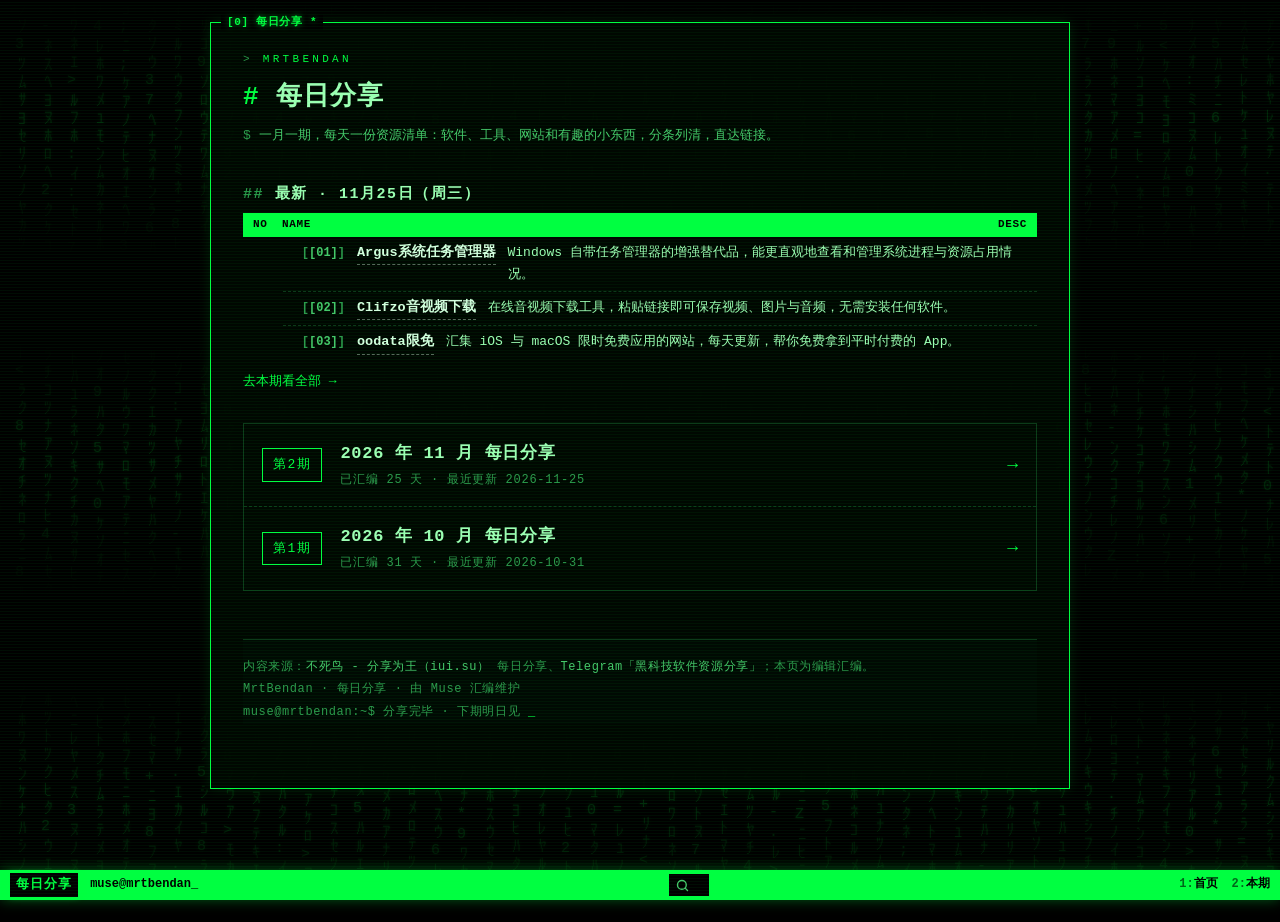
==== commit e2d760d9: "site: update index.html" ====
--- a/index.html
+++ b/index.html
@@ -31,10 +31,10 @@
   <p class="kicker">MrtBendan</p>
   <h1 class="title">每日分享</h1>
   <p class="sub">一月一期，每天一份资源清单：软件、工具、网站和有趣的小东西，分条列清，直达链接。</p>
-  <section class="latest"><h3>最新 · 11月24日（周二）</h3><div class="items-head"><span>NO&nbsp;&nbsp;NAME</span><span>DESC</span></div><ul class="items"><li><span class="idx">[01]</span><span class="cell"><a class="name" href="https://github.com/try2love/codex-mobile-bridge/releases" target="_blank" rel="noopener">Codex Mobile Bridge</a><span class="desc">手机浏览器直连电脑上的 Codex CLI 编程环境，出门也能发指令、看进度、批命令，通勤改 Bug 不用再开远程桌面。</span></span></li>
-<li><span class="idx">[02]</span><span class="cell"><a class="name" href="https://github.com/LingCore/WinShun/releases" target="_blank" rel="noopener">WinShun</a><span class="desc">免费的 Windows 快速搜索启动器，双击 Ctrl 唤出搜索框，文件、文档内容、应用与剪贴板历史都能秒搜。</span></span></li>
-<li><span class="idx">[03]</span><span class="cell"><a class="name" href="https://github.com/fengqiao57/abts/releases" target="_blank" rel="noopener">阿B听书</a><span class="desc">免登录、无广告的第三方 B 站有声小说播放器，搜书、收藏、断点续播与倍速都在，支持后台批量缓存，离线也能接着听。</span></span></li></ul><p style="margin-top:12px"><a href="/2026-11.html#d20261124" style="color:var(--accent)">去本期看全部 →</a></p></section>
-  <div class="issue-list"><a class="issue-card" href="/2026-11.html"><span class="issue-no">第2期</span><span><h2>2026 年 11 月 每日分享</h2><p>已汇编 24 天 · 最近更新 2026-11-24</p></span><span class="go">→</span></a><a class="issue-card" href="/2026-10.html"><span class="issue-no">第1期</span><span><h2>2026 年 10 月 每日分享</h2><p>已汇编 31 天 · 最近更新 2026-10-31</p></span><span class="go">→</span></a></div>
+  <section class="latest"><h3>最新 · 11月25日（周三）</h3><div class="items-head"><span>NO&nbsp;&nbsp;NAME</span><span>DESC</span></div><ul class="items"><li><span class="idx">[01]</span><span class="cell"><a class="name" href="https://argustask.com/" target="_blank" rel="noopener">Argus系统任务管理器</a><span class="desc">Windows 自带任务管理器的增强替代品，能更直观地查看和管理系统进程与资源占用情况。</span></span></li>
+<li><span class="idx">[02]</span><span class="cell"><a class="name" href="https://clifzo.com/zh" target="_blank" rel="noopener">Clifzo音视频下载</a><span class="desc">在线音视频下载工具，粘贴链接即可保存视频、图片与音频，无需安装任何软件。</span></span></li>
+<li><span class="idx">[03]</span><span class="cell"><a class="name" href="https://apps.oodata.net/" target="_blank" rel="noopener">oodata限免</a><span class="desc">汇集 iOS 与 macOS 限时免费应用的网站，每天更新，帮你免费拿到平时付费的 App。</span></span></li></ul><p style="margin-top:12px"><a href="/2026-11.html#d20261125" style="color:var(--accent)">去本期看全部 →</a></p></section>
+  <div class="issue-list"><a class="issue-card" href="/2026-11.html"><span class="issue-no">第2期</span><span><h2>2026 年 11 月 每日分享</h2><p>已汇编 25 天 · 最近更新 2026-11-25</p></span><span class="go">→</span></a><a class="issue-card" href="/2026-10.html"><span class="issue-no">第1期</span><span><h2>2026 年 10 月 每日分享</h2><p>已汇编 31 天 · 最近更新 2026-10-31</p></span><span class="go">→</span></a></div>
   <footer>
     <p>内容来源：<a href="https://iui.su/" target="_blank" rel="noopener">不死鸟 - 分享为王（iui.su）</a> 每日分享、<a href="https://t.me/kkaifenxiang" target="_blank" rel="noopener">Telegram「黑科技软件资源分享」</a>；本页为编辑汇编。</p>
     <p>MrtBendan · 每日分享 · 由 Muse 汇编维护</p>
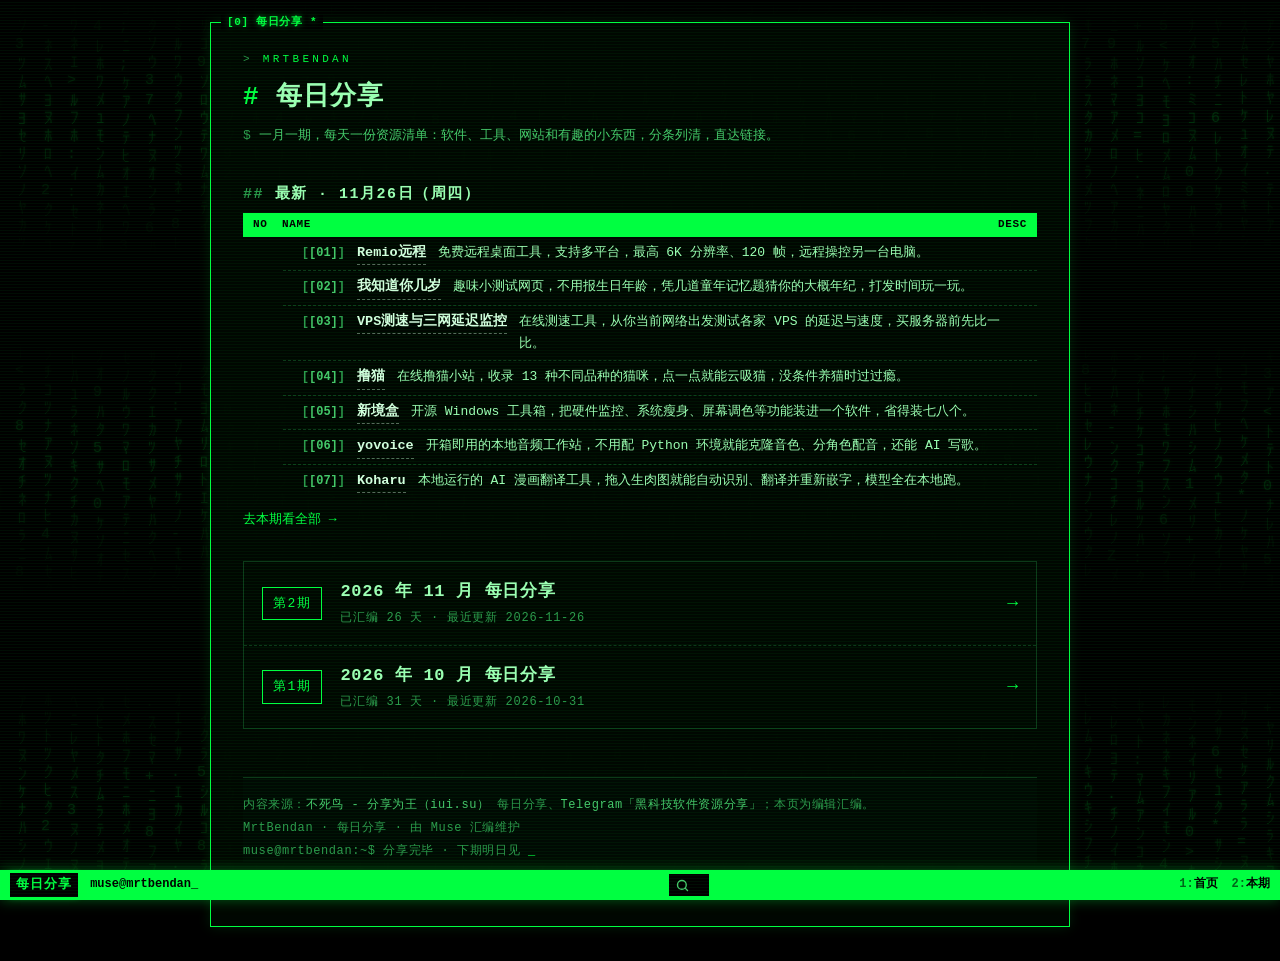
==== commit 55d6ee52: "site: update index.html" ====
--- a/index.html
+++ b/index.html
@@ -31,10 +31,14 @@
   <p class="kicker">MrtBendan</p>
   <h1 class="title">每日分享</h1>
   <p class="sub">一月一期，每天一份资源清单：软件、工具、网站和有趣的小东西，分条列清，直达链接。</p>
-  <section class="latest"><h3>最新 · 11月25日（周三）</h3><div class="items-head"><span>NO&nbsp;&nbsp;NAME</span><span>DESC</span></div><ul class="items"><li><span class="idx">[01]</span><span class="cell"><a class="name" href="https://argustask.com/" target="_blank" rel="noopener">Argus系统任务管理器</a><span class="desc">Windows 自带任务管理器的增强替代品，能更直观地查看和管理系统进程与资源占用情况。</span></span></li>
-<li><span class="idx">[02]</span><span class="cell"><a class="name" href="https://clifzo.com/zh" target="_blank" rel="noopener">Clifzo音视频下载</a><span class="desc">在线音视频下载工具，粘贴链接即可保存视频、图片与音频，无需安装任何软件。</span></span></li>
-<li><span class="idx">[03]</span><span class="cell"><a class="name" href="https://apps.oodata.net/" target="_blank" rel="noopener">oodata限免</a><span class="desc">汇集 iOS 与 macOS 限时免费应用的网站，每天更新，帮你免费拿到平时付费的 App。</span></span></li></ul><p style="margin-top:12px"><a href="/2026-11.html#d20261125" style="color:var(--accent)">去本期看全部 →</a></p></section>
-  <div class="issue-list"><a class="issue-card" href="/2026-11.html"><span class="issue-no">第2期</span><span><h2>2026 年 11 月 每日分享</h2><p>已汇编 25 天 · 最近更新 2026-11-25</p></span><span class="go">→</span></a><a class="issue-card" href="/2026-10.html"><span class="issue-no">第1期</span><span><h2>2026 年 10 月 每日分享</h2><p>已汇编 31 天 · 最近更新 2026-10-31</p></span><span class="go">→</span></a></div>
+  <section class="latest"><h3>最新 · 11月26日（周四）</h3><div class="items-head"><span>NO&nbsp;&nbsp;NAME</span><span>DESC</span></div><ul class="items"><li><span class="idx">[01]</span><span class="cell"><a class="name" href="https://remio.net/zh-hans" target="_blank" rel="noopener">Remio远程</a><span class="desc">免费远程桌面工具，支持多平台，最高 6K 分辨率、120 帧，远程操控另一台电脑。</span></span></li>
+<li><span class="idx">[02]</span><span class="cell"><a class="name" href="https://ea4914df.pinme.dev/" target="_blank" rel="noopener">我知道你几岁</a><span class="desc">趣味小测试网页，不用报生日年龄，凭几道童年记忆题猜你的大概年纪，打发时间玩一玩。</span></span></li>
+<li><span class="idx">[03]</span><span class="cell"><a class="name" href="https://www.findping.com/" target="_blank" rel="noopener">VPS测速与三网延迟监控</a><span class="desc">在线测速工具，从你当前网络出发测试各家 VPS 的延迟与速度，买服务器前先比一比。</span></span></li>
+<li><span class="idx">[04]</span><span class="cell"><a class="name" href="https://pet-the-cat.pages.dev/" target="_blank" rel="noopener">撸猫</a><span class="desc">在线撸猫小站，收录 13 种不同品种的猫咪，点一点就能云吸猫，没条件养猫时过过瘾。</span></span></li>
+<li><span class="idx">[05]</span><span class="cell"><a class="name" href="https://github.com/MuLiuSaMa/NexBox/releases" target="_blank" rel="noopener">新境盒</a><span class="desc">开源 Windows 工具箱，把硬件监控、系统瘦身、屏幕调色等功能装进一个软件，省得装七八个。</span></span></li>
+<li><span class="idx">[06]</span><span class="cell"><a class="name" href="https://github.com/leemysw/yovoice/releases" target="_blank" rel="noopener">yovoice</a><span class="desc">开箱即用的本地音频工作站，不用配 Python 环境就能克隆音色、分角色配音，还能 AI 写歌。</span></span></li>
+<li><span class="idx">[07]</span><span class="cell"><a class="name" href="https://github.com/koharu-rs/koharu/releases" target="_blank" rel="noopener">Koharu</a><span class="desc">本地运行的 AI 漫画翻译工具，拖入生肉图就能自动识别、翻译并重新嵌字，模型全在本地跑。</span></span></li></ul><p style="margin-top:12px"><a href="/2026-11.html#d20261126" style="color:var(--accent)">去本期看全部 →</a></p></section>
+  <div class="issue-list"><a class="issue-card" href="/2026-11.html"><span class="issue-no">第2期</span><span><h2>2026 年 11 月 每日分享</h2><p>已汇编 26 天 · 最近更新 2026-11-26</p></span><span class="go">→</span></a><a class="issue-card" href="/2026-10.html"><span class="issue-no">第1期</span><span><h2>2026 年 10 月 每日分享</h2><p>已汇编 31 天 · 最近更新 2026-10-31</p></span><span class="go">→</span></a></div>
   <footer>
     <p>内容来源：<a href="https://iui.su/" target="_blank" rel="noopener">不死鸟 - 分享为王（iui.su）</a> 每日分享、<a href="https://t.me/kkaifenxiang" target="_blank" rel="noopener">Telegram「黑科技软件资源分享」</a>；本页为编辑汇编。</p>
     <p>MrtBendan · 每日分享 · 由 Muse 汇编维护</p>
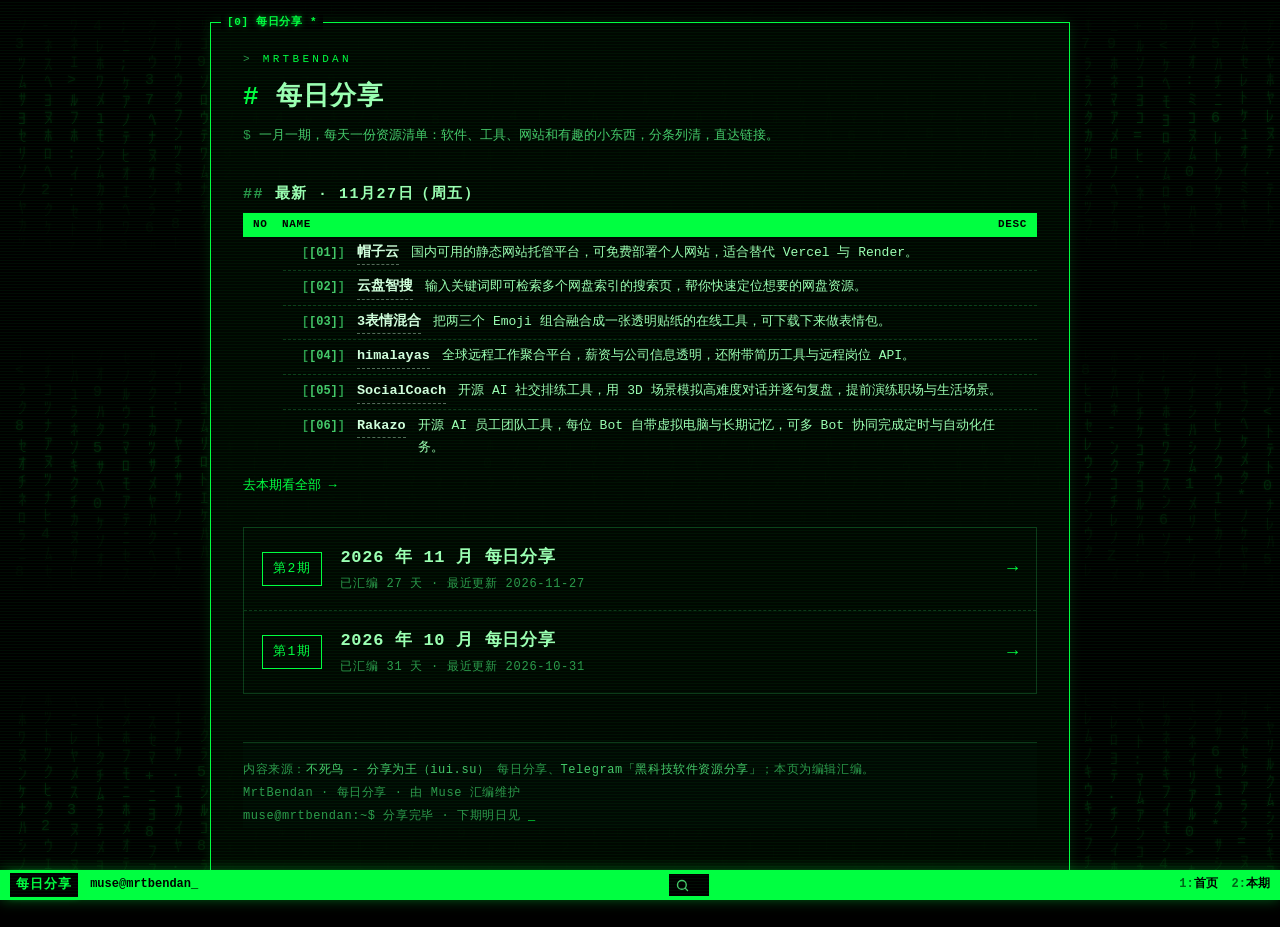
==== commit 56d82850: "site: update index.html" ====
--- a/index.html
+++ b/index.html
@@ -31,14 +31,13 @@
   <p class="kicker">MrtBendan</p>
   <h1 class="title">每日分享</h1>
   <p class="sub">一月一期，每天一份资源清单：软件、工具、网站和有趣的小东西，分条列清，直达链接。</p>
-  <section class="latest"><h3>最新 · 11月26日（周四）</h3><div class="items-head"><span>NO&nbsp;&nbsp;NAME</span><span>DESC</span></div><ul class="items"><li><span class="idx">[01]</span><span class="cell"><a class="name" href="https://remio.net/zh-hans" target="_blank" rel="noopener">Remio远程</a><span class="desc">免费远程桌面工具，支持多平台，最高 6K 分辨率、120 帧，远程操控另一台电脑。</span></span></li>
-<li><span class="idx">[02]</span><span class="cell"><a class="name" href="https://ea4914df.pinme.dev/" target="_blank" rel="noopener">我知道你几岁</a><span class="desc">趣味小测试网页，不用报生日年龄，凭几道童年记忆题猜你的大概年纪，打发时间玩一玩。</span></span></li>
-<li><span class="idx">[03]</span><span class="cell"><a class="name" href="https://www.findping.com/" target="_blank" rel="noopener">VPS测速与三网延迟监控</a><span class="desc">在线测速工具，从你当前网络出发测试各家 VPS 的延迟与速度，买服务器前先比一比。</span></span></li>
-<li><span class="idx">[04]</span><span class="cell"><a class="name" href="https://pet-the-cat.pages.dev/" target="_blank" rel="noopener">撸猫</a><span class="desc">在线撸猫小站，收录 13 种不同品种的猫咪，点一点就能云吸猫，没条件养猫时过过瘾。</span></span></li>
-<li><span class="idx">[05]</span><span class="cell"><a class="name" href="https://github.com/MuLiuSaMa/NexBox/releases" target="_blank" rel="noopener">新境盒</a><span class="desc">开源 Windows 工具箱，把硬件监控、系统瘦身、屏幕调色等功能装进一个软件，省得装七八个。</span></span></li>
-<li><span class="idx">[06]</span><span class="cell"><a class="name" href="https://github.com/leemysw/yovoice/releases" target="_blank" rel="noopener">yovoice</a><span class="desc">开箱即用的本地音频工作站，不用配 Python 环境就能克隆音色、分角色配音，还能 AI 写歌。</span></span></li>
-<li><span class="idx">[07]</span><span class="cell"><a class="name" href="https://github.com/koharu-rs/koharu/releases" target="_blank" rel="noopener">Koharu</a><span class="desc">本地运行的 AI 漫画翻译工具，拖入生肉图就能自动识别、翻译并重新嵌字，模型全在本地跑。</span></span></li></ul><p style="margin-top:12px"><a href="/2026-11.html#d20261126" style="color:var(--accent)">去本期看全部 →</a></p></section>
-  <div class="issue-list"><a class="issue-card" href="/2026-11.html"><span class="issue-no">第2期</span><span><h2>2026 年 11 月 每日分享</h2><p>已汇编 26 天 · 最近更新 2026-11-26</p></span><span class="go">→</span></a><a class="issue-card" href="/2026-10.html"><span class="issue-no">第1期</span><span><h2>2026 年 10 月 每日分享</h2><p>已汇编 31 天 · 最近更新 2026-10-31</p></span><span class="go">→</span></a></div>
+  <section class="latest"><h3>最新 · 11月27日（周五）</h3><div class="items-head"><span>NO&nbsp;&nbsp;NAME</span><span>DESC</span></div><ul class="items"><li><span class="idx">[01]</span><span class="cell"><a class="name" href="https://maoziyun.com/" target="_blank" rel="noopener">帽子云</a><span class="desc">国内可用的静态网站托管平台，可免费部署个人网站，适合替代 Vercel 与 Render。</span></span></li>
+<li><span class="idx">[02]</span><span class="cell"><a class="name" href="https://wpzsou.com/" target="_blank" rel="noopener">云盘智搜</a><span class="desc">输入关键词即可检索多个网盘索引的搜索页，帮你快速定位想要的网盘资源。</span></span></li>
+<li><span class="idx">[03]</span><span class="cell"><a class="name" href="https://emojimixer.com/three-emoji-mixer" target="_blank" rel="noopener">3表情混合</a><span class="desc">把两三个 Emoji 组合融合成一张透明贴纸的在线工具，可下载下来做表情包。</span></span></li>
+<li><span class="idx">[04]</span><span class="cell"><a class="name" href="https://himalayas.app/jobs" target="_blank" rel="noopener">himalayas</a><span class="desc">全球远程工作聚合平台，薪资与公司信息透明，还附带简历工具与远程岗位 API。</span></span></li>
+<li><span class="idx">[05]</span><span class="cell"><a class="name" href="https://tianfu.wang/SocialCoach/" target="_blank" rel="noopener">SocialCoach</a><span class="desc">开源 AI 社交排练工具，用 3D 场景模拟高难度对话并逐句复盘，提前演练职场与生活场景。</span></span></li>
+<li><span class="idx">[06]</span><span class="cell"><a class="name" href="https://github.com/elie222/rakazo" target="_blank" rel="noopener">Rakazo</a><span class="desc">开源 AI 员工团队工具，每位 Bot 自带虚拟电脑与长期记忆，可多 Bot 协同完成定时与自动化任务。</span></span></li></ul><p style="margin-top:12px"><a href="/2026-11.html#d20261127" style="color:var(--accent)">去本期看全部 →</a></p></section>
+  <div class="issue-list"><a class="issue-card" href="/2026-11.html"><span class="issue-no">第2期</span><span><h2>2026 年 11 月 每日分享</h2><p>已汇编 27 天 · 最近更新 2026-11-27</p></span><span class="go">→</span></a><a class="issue-card" href="/2026-10.html"><span class="issue-no">第1期</span><span><h2>2026 年 10 月 每日分享</h2><p>已汇编 31 天 · 最近更新 2026-10-31</p></span><span class="go">→</span></a></div>
   <footer>
     <p>内容来源：<a href="https://iui.su/" target="_blank" rel="noopener">不死鸟 - 分享为王（iui.su）</a> 每日分享、<a href="https://t.me/kkaifenxiang" target="_blank" rel="noopener">Telegram「黑科技软件资源分享」</a>；本页为编辑汇编。</p>
     <p>MrtBendan · 每日分享 · 由 Muse 汇编维护</p>
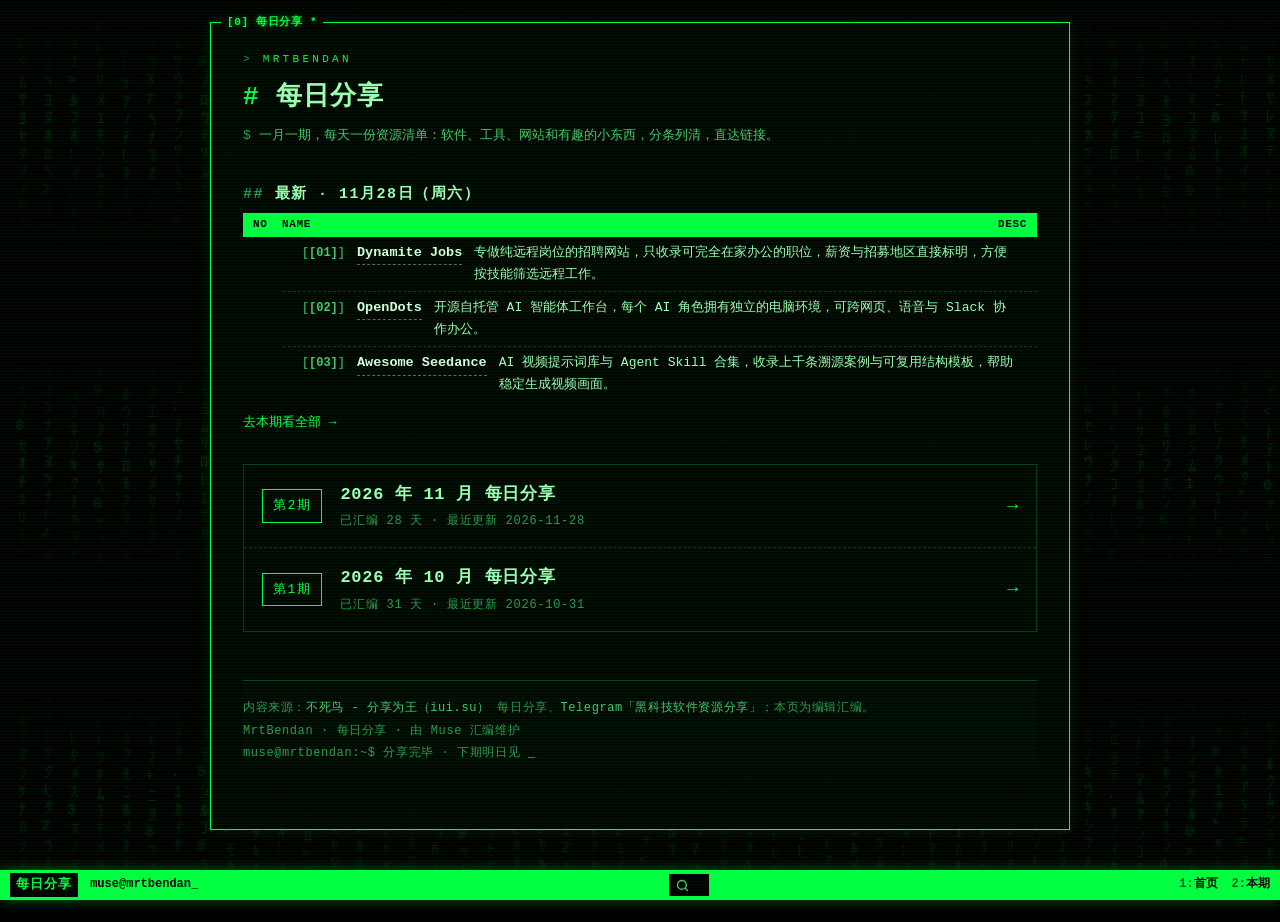
==== commit 02419f5e: "site: update index.html" ====
--- a/index.html
+++ b/index.html
@@ -31,13 +31,10 @@
   <p class="kicker">MrtBendan</p>
   <h1 class="title">每日分享</h1>
   <p class="sub">一月一期，每天一份资源清单：软件、工具、网站和有趣的小东西，分条列清，直达链接。</p>
-  <section class="latest"><h3>最新 · 11月27日（周五）</h3><div class="items-head"><span>NO&nbsp;&nbsp;NAME</span><span>DESC</span></div><ul class="items"><li><span class="idx">[01]</span><span class="cell"><a class="name" href="https://maoziyun.com/" target="_blank" rel="noopener">帽子云</a><span class="desc">国内可用的静态网站托管平台，可免费部署个人网站，适合替代 Vercel 与 Render。</span></span></li>
-<li><span class="idx">[02]</span><span class="cell"><a class="name" href="https://wpzsou.com/" target="_blank" rel="noopener">云盘智搜</a><span class="desc">输入关键词即可检索多个网盘索引的搜索页，帮你快速定位想要的网盘资源。</span></span></li>
-<li><span class="idx">[03]</span><span class="cell"><a class="name" href="https://emojimixer.com/three-emoji-mixer" target="_blank" rel="noopener">3表情混合</a><span class="desc">把两三个 Emoji 组合融合成一张透明贴纸的在线工具，可下载下来做表情包。</span></span></li>
-<li><span class="idx">[04]</span><span class="cell"><a class="name" href="https://himalayas.app/jobs" target="_blank" rel="noopener">himalayas</a><span class="desc">全球远程工作聚合平台，薪资与公司信息透明，还附带简历工具与远程岗位 API。</span></span></li>
-<li><span class="idx">[05]</span><span class="cell"><a class="name" href="https://tianfu.wang/SocialCoach/" target="_blank" rel="noopener">SocialCoach</a><span class="desc">开源 AI 社交排练工具，用 3D 场景模拟高难度对话并逐句复盘，提前演练职场与生活场景。</span></span></li>
-<li><span class="idx">[06]</span><span class="cell"><a class="name" href="https://github.com/elie222/rakazo" target="_blank" rel="noopener">Rakazo</a><span class="desc">开源 AI 员工团队工具，每位 Bot 自带虚拟电脑与长期记忆，可多 Bot 协同完成定时与自动化任务。</span></span></li></ul><p style="margin-top:12px"><a href="/2026-11.html#d20261127" style="color:var(--accent)">去本期看全部 →</a></p></section>
-  <div class="issue-list"><a class="issue-card" href="/2026-11.html"><span class="issue-no">第2期</span><span><h2>2026 年 11 月 每日分享</h2><p>已汇编 27 天 · 最近更新 2026-11-27</p></span><span class="go">→</span></a><a class="issue-card" href="/2026-10.html"><span class="issue-no">第1期</span><span><h2>2026 年 10 月 每日分享</h2><p>已汇编 31 天 · 最近更新 2026-10-31</p></span><span class="go">→</span></a></div>
+  <section class="latest"><h3>最新 · 11月28日（周六）</h3><div class="items-head"><span>NO&nbsp;&nbsp;NAME</span><span>DESC</span></div><ul class="items"><li><span class="idx">[01]</span><span class="cell"><a class="name" href="https://dynamitejobs.com/" target="_blank" rel="noopener">Dynamite Jobs</a><span class="desc">专做纯远程岗位的招聘网站，只收录可完全在家办公的职位，薪资与招募地区直接标明，方便按技能筛选远程工作。</span></span></li>
+<li><span class="idx">[02]</span><span class="cell"><a class="name" href="https://github.com/CopilotKit/OpenDots" target="_blank" rel="noopener">OpenDots</a><span class="desc">开源自托管 AI 智能体工作台，每个 AI 角色拥有独立的电脑环境，可跨网页、语音与 Slack 协作办公。</span></span></li>
+<li><span class="idx">[03]</span><span class="cell"><a class="name" href="https://github.com/LearnPrompt/awesome-seedance" target="_blank" rel="noopener">Awesome Seedance</a><span class="desc">AI 视频提示词库与 Agent Skill 合集，收录上千条溯源案例与可复用结构模板，帮助稳定生成视频画面。</span></span></li></ul><p style="margin-top:12px"><a href="/2026-11.html#d20261128" style="color:var(--accent)">去本期看全部 →</a></p></section>
+  <div class="issue-list"><a class="issue-card" href="/2026-11.html"><span class="issue-no">第2期</span><span><h2>2026 年 11 月 每日分享</h2><p>已汇编 28 天 · 最近更新 2026-11-28</p></span><span class="go">→</span></a><a class="issue-card" href="/2026-10.html"><span class="issue-no">第1期</span><span><h2>2026 年 10 月 每日分享</h2><p>已汇编 31 天 · 最近更新 2026-10-31</p></span><span class="go">→</span></a></div>
   <footer>
     <p>内容来源：<a href="https://iui.su/" target="_blank" rel="noopener">不死鸟 - 分享为王（iui.su）</a> 每日分享、<a href="https://t.me/kkaifenxiang" target="_blank" rel="noopener">Telegram「黑科技软件资源分享」</a>；本页为编辑汇编。</p>
     <p>MrtBendan · 每日分享 · 由 Muse 汇编维护</p>
